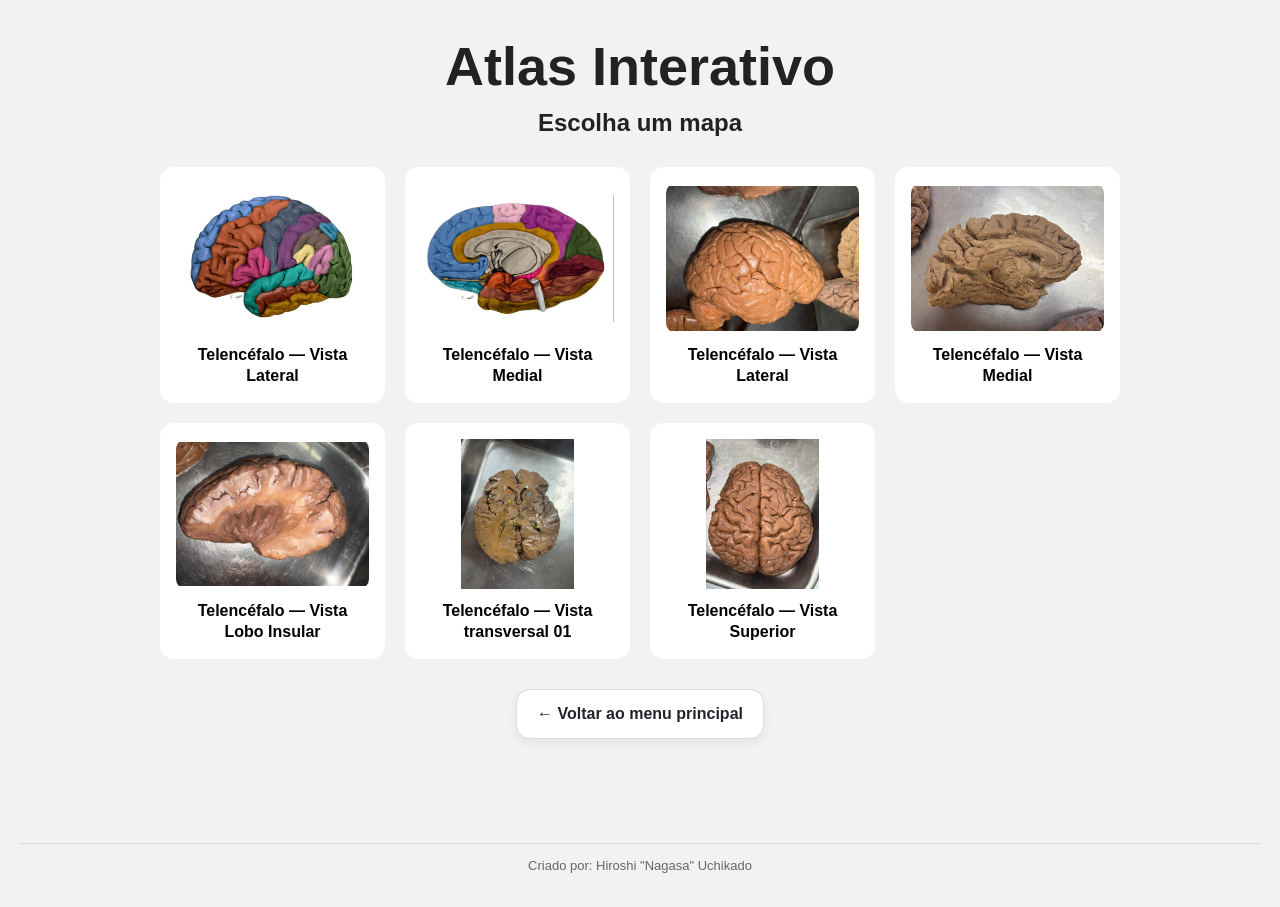
==== atlas.html @ 79e235a6 "Versão 1.2" ====
<!DOCTYPE html>
<html lang="pt-BR">

<head>

    <meta charset="UTF-8">

    <meta
        name="viewport"
        content="width=device-width, initial-scale=1.0"
    >

    <title>
        NeuroGame — Atlas Interativo
    </title>

    <link
        rel="stylesheet"
        href="../style.css"
    >

</head>


<body>


<main class="game">


    <!-- ==================================================
         TÍTULO
         ================================================== -->

    <h1>
        Atlas Interativo
    </h1>


    <!-- ==================================================
         SELEÇÃO DE MAPAS
         ================================================== -->

    <section id="telaSelecaoAtlas">

        <h2>
            Escolha um mapa
        </h2>

        <div
            id="menuMapasAtlas"
            class="menu-mapas"
        >
        </div>

        <div class="acoes-atlas">

            <button
                id="voltarPrincipal"
                class="botao-acao"
                type="button"
            >
                ← Voltar ao menu principal
            </button>

        </div>

    </section>


    <!-- ==================================================
         MAPA ABERTO
         ================================================== -->

    <section
        id="telaMapaAtlas"
        style="display: none;"
    >

        <h2 id="tituloMapaAtlas">
            Carregando mapa...
        </h2>

        <p>
            Clique ou toque em uma estrutura para identificá-la.
        </p>

        <div
            id="infoAtlas"
            class="info-atlas"
        >

            <span>
                Estrutura selecionada:
            </span>

            <strong id="nomeEstruturaAtlas">
                Nenhuma
            </strong>

        </div>


        <!-- ==============================================
             IMAGEM + SVG
             ============================================== -->

        <div class="cerebro">

            <img
                id="imagemAnatomica"
                alt="Imagem anatômica"
                draggable="false"
            >

            <svg
                id="camadaHotspots"
                class="hotspots"
                aria-label="Estruturas anatômicas interativas"
            >
            </svg>

        </div>


        <div class="acoes-atlas">

            <button
                id="trocarMapaAtlas"
                class="botao-acao"
                type="button"
            >
                ← Escolher outro mapa
            </button>

        </div>

    </section>


</main>


<!-- ==================================================
     CARREGADOR DOS MAPAS
     ================================================== -->

<script src="../Mapas/carregarMapas.js"></script>


<script>


// ======================================================
// 1. ELEMENTOS
// ======================================================

const telaSelecaoAtlas =
    document.getElementById(
        "telaSelecaoAtlas"
    );


const telaMapaAtlas =
    document.getElementById(
        "telaMapaAtlas"
    );


const menuMapasAtlas =
    document.getElementById(
        "menuMapasAtlas"
    );


const tituloMapaAtlas =
    document.getElementById(
        "tituloMapaAtlas"
    );


const nomeEstruturaAtlas =
    document.getElementById(
        "nomeEstruturaAtlas"
    );


const imagemAtlas =
    document.getElementById(
        "imagemAnatomica"
    );


const svgAtlas =
    document.getElementById(
        "camadaHotspots"
    );


const botaoVoltarPrincipal =
    document.getElementById(
        "voltarPrincipal"
    );


const botaoTrocarMapa =
    document.getElementById(
        "trocarMapaAtlas"
    );


// ======================================================
// 2. CONFIGURAÇÕES VISUAIS
// ======================================================

const LARGURA_LINHA_NORMAL =
    10;


const LARGURA_LINHA_SELECIONADA =
    14;


const OPACIDADE_LINHA_NORMAL =
    0.75;


const OPACIDADE_LINHA_SELECIONADA =
    1;


const OPACIDADE_POLIGONO =
    0.30;


const OPACIDADE_CONTORNO_POLIGONO =
    0.85;


// ======================================================
// 3. CONFIGURAÇÃO DO TOQUE MOBILE
// ======================================================

const RAIO_TOQUE_LINHA_MOBILE =
    8;


// ======================================================
// 4. URL
// ======================================================

const parametrosAtlas =
    new URLSearchParams(
        window.location.search
    );


const idMapaSelecionado =
    parametrosAtlas.get(
        "mapa"
    );


// ======================================================
// 5. CRIAR CARDS DOS MAPAS
// ======================================================

function criarCardsAtlas() {

    menuMapasAtlas.innerHTML =
        "";


    catalogoMapas.forEach(
        function(mapa) {

            const card =
                document.createElement(
                    "button"
                );


            card.classList.add(
                "card-atlas"
            );


            card.type =
                "button";


            card.dataset.mapa =
                mapa.id;


            const imagemCard =
                document.createElement(
                    "img"
                );


            imagemCard.src =
                mapa.imagem;


            imagemCard.alt =
                mapa.titulo;


            const titulo =
                document.createElement(
                    "span"
                );


            titulo.textContent =
                mapa.titulo;


            card.appendChild(
                imagemCard
            );


            card.appendChild(
                titulo
            );


            card.addEventListener(
                "click",

                function() {

                    window.location.href =
                        `atlas.html?mapa=${encodeURIComponent(
                            mapa.id
                        )}`;

                }
            );


            menuMapasAtlas.appendChild(
                card
            );

        }
    );


    console.log(
        "Cards criados:",
        catalogoMapas.length
    );

}


// ======================================================
// 6. MOSTRAR SELEÇÃO DE MAPAS
// ======================================================

function mostrarSelecaoAtlas() {

    telaSelecaoAtlas.style.display =
        "block";


    telaMapaAtlas.style.display =
        "none";


    criarCardsAtlas();

}


// ======================================================
// 7. ABRIR MAPA
// ======================================================

function abrirAtlas(
    idMapa
) {

    const mapa =
        catalogoMapas.find(
            function(item) {

                return (
                    item.id ===
                    idMapa
                );

            }
        );


    if (
        !mapa
    ) {

        telaSelecaoAtlas.style.display =
            "none";


        telaMapaAtlas.style.display =
            "block";


        tituloMapaAtlas.textContent =
            "Mapa não encontrado";


        return;

    }


    telaSelecaoAtlas.style.display =
        "none";


    telaMapaAtlas.style.display =
        "block";


    tituloMapaAtlas.textContent =
        mapa.titulo;


    nomeEstruturaAtlas.textContent =
        "Nenhuma";


    carregarImagemAtlas(
        mapa
    );

}


// ======================================================
// 8. CARREGAR IMAGEM
// ======================================================

function carregarImagemAtlas(
    mapa
) {

    imagemAtlas.onload =
        function() {

            criarEstruturasAtlas(
                mapa
            );

        };


    imagemAtlas.onerror =
        function() {

            tituloMapaAtlas.textContent =
                "Erro ao carregar imagem";


            console.error(
                "Imagem não encontrada:",
                mapa.imagem
            );

        };


    imagemAtlas.src =
        mapa.imagem;

}


// ======================================================
// 9. GERAR COR
// ======================================================

function gerarCorAtlas(
    indice,
    total
) {

    const tonalidade =
        Math.round(
            (360 / total) *
            indice
        );


    return (
        `hsl(${tonalidade}, 75%, 50%)`
    );

}


// ======================================================
// 10. CONVERTER PONTO DA TELA PARA SVG
// ======================================================

function obterPontoSVGAtlas(
    evento
) {

    const matrizTela =
        svgAtlas.getScreenCTM();


    if (
        !matrizTela
    ) {

        return null;

    }


    const ponto =
        svgAtlas.createSVGPoint();


    ponto.x =
        evento.clientX;


    ponto.y =
        evento.clientY;


    return ponto.matrixTransform(
        matrizTela.inverse()
    );

}


// ======================================================
// 11. DISTÂNCIA ENTRE PONTO E SEGMENTO
// ======================================================

function distanciaPontoSegmento(
    px,
    py,
    x1,
    y1,
    x2,
    y2
) {

    const dx =
        x2 - x1;


    const dy =
        y2 - y1;


    if (
        dx === 0 &&
        dy === 0
    ) {

        return Math.hypot(
            px - x1,
            py - y1
        );

    }


    let t =
        (
            (
                px - x1
            ) * dx +

            (
                py - y1
            ) * dy
        )
        /
        (
            dx * dx +
            dy * dy
        );


    t =
        Math.max(
            0,
            Math.min(
                1,
                t
            )
        );


    const pontoX =
        x1 +
        t * dx;


    const pontoY =
        y1 +
        t * dy;


    return Math.hypot(
        px - pontoX,
        py - pontoY
    );

}


// ======================================================
// 12. OBTER PONTOS DE UMA LINHA
// ======================================================

function obterPontosLinhaAtlas(
    elemento
) {

    const atributo =
        elemento.getAttribute(
            "points"
        );


    if (
        !atributo
    ) {

        return [];

    }


    const numeros =
        atributo
            .trim()
            .split(
                /[\s,]+/
            )
            .map(
                Number
            )
            .filter(
                function(valor) {

                    return Number.isFinite(
                        valor
                    );

                }
            );


    const pontos =
        [];


    for (
        let i = 0;
        i < numeros.length - 1;
        i += 2
    ) {

        pontos.push(
            {

                x:
                    numeros[i],

                y:
                    numeros[i + 1]

            }
        );

    }


    return pontos;

}


// ======================================================
// 13. DISTÂNCIA ATÉ UMA LINHA
// ======================================================

function distanciaAteLinhaAtlas(
    elemento,
    ponto
) {

    if (
        !ponto
    ) {

        return Infinity;

    }


    const listaPontos =
        obterPontosLinhaAtlas(
            elemento
        );


    if (
        listaPontos.length <
        2
    ) {

        return Infinity;

    }


    let menorDistancia =
        Infinity;


    for (
        let i = 0;
        i <
        listaPontos.length - 1;
        i++
    ) {

        const atual =
            listaPontos[i];


        const proximo =
            listaPontos[
                i + 1
            ];


        const distancia =
            distanciaPontoSegmento(

                ponto.x,
                ponto.y,

                atual.x,
                atual.y,

                proximo.x,
                proximo.y

            );


        if (
            distancia <
            menorDistancia
        ) {

            menorDistancia =
                distancia;

        }

    }


    return menorDistancia;

}


// ======================================================
// 14. ENCONTRAR LINHA MAIS PRÓXIMA
// ======================================================

function encontrarLinhaMaisProximaAtlas(
    evento
) {

    const linhas =
        Array.from(
            svgAtlas.querySelectorAll(
                '.estrutura-atlas[data-tipo="linha"]'
            )
        );


    if (
        linhas.length ===
        0
    ) {

        return null;

    }


    const ponto =
        obterPontoSVGAtlas(
            evento
        );


    if (
        !ponto
    ) {

        return null;

    }


    const retanguloSVG =
        svgAtlas.getBoundingClientRect();


    const viewBox =
        svgAtlas.viewBox.baseVal;


    if (
        !retanguloSVG.width ||
        !viewBox.width
    ) {

        return null;

    }


    const escalaX =
        viewBox.width /
        retanguloSVG.width;


    const limite =
        RAIO_TOQUE_LINHA_MOBILE *
        escalaX;


    let melhorLinha =
        null;


    let melhorDistancia =
        Infinity;


    linhas.forEach(
        function(linha) {

            const distancia =
                distanciaAteLinhaAtlas(
                    linha,
                    ponto
                );


            if (
                distancia <
                melhorDistancia
            ) {

                melhorDistancia =
                    distancia;


                melhorLinha =
                    linha;

            }

        }
    );


    if (
        melhorDistancia <=
        limite
    ) {

        return melhorLinha;

    }


    return null;

}


// ======================================================
// 15. CRIAR ESTRUTURAS
// ======================================================

function criarEstruturasAtlas(
    mapa
) {

    svgAtlas.innerHTML =
        "";


    svgAtlas.setAttribute(
        "viewBox",
        `0 0 ${imagemAtlas.naturalWidth} ${imagemAtlas.naturalHeight}`
    );


    const totalEstruturas =
        mapa.estruturas.length;


    mapa.estruturas.forEach(
        function(
            estrutura,
            indice
        ) {

            let elemento;


            const cor =
                gerarCorAtlas(
                    indice,
                    totalEstruturas
                );


            // ==========================================
            // LINHA
            // ==========================================

            if (
                estrutura.tipo ===
                "linha"
            ) {

                elemento =
                    document.createElementNS(
                        "http://www.w3.org/2000/svg",
                        "polyline"
                    );


                elemento.classList.add(
                    "estrutura",
                    "estrutura-linha",
                    "estrutura-atlas"
                );


                elemento.style.fill =
                    "none";


                elemento.style.stroke =
                    cor;


                /*
                    Agora a linha fica levemente
                    transparente.
                */

                elemento.style.strokeOpacity =
                    OPACIDADE_LINHA_NORMAL;


                elemento.style.strokeWidth =
                    LARGURA_LINHA_NORMAL;


                elemento.style.strokeLinecap =
                    "round";


                elemento.style.strokeLinejoin =
                    "round";


                elemento.style.vectorEffect =
                    "non-scaling-stroke";

            }


            // ==========================================
            // POLÍGONO / ÁREA
            // ==========================================

            else {

                elemento =
                    document.createElementNS(
                        "http://www.w3.org/2000/svg",
                        "polygon"
                    );


                elemento.classList.add(
                    "estrutura",
                    "estrutura-area",
                    "estrutura-atlas"
                );


                elemento.style.fill =
                    cor;


                /*
                    Transparência do preenchimento.
                */

                elemento.style.fillOpacity =
                    OPACIDADE_POLIGONO;


                elemento.style.stroke =
                    cor;


                /*
                    O contorno continua bem visível,
                    mas também ligeiramente transparente.
                */

                elemento.style.strokeOpacity =
                    OPACIDADE_CONTORNO_POLIGONO;


                elemento.style.strokeWidth =
                    "3";

            }


            // ==========================================
            // COORDENADAS
            // ==========================================

            elemento.setAttribute(
                "points",
                estrutura.pontos
            );


            // ==========================================
            // DADOS
            // ==========================================

            elemento.dataset.id =
                estrutura.id;


            elemento.dataset.nome =
                estrutura.nome;


            elemento.dataset.tipo =
                estrutura.tipo ||
                "area";


            elemento.dataset.info =
                estrutura.info ||
                "";


            elemento.dataset.corOriginal =
                cor;


            svgAtlas.appendChild(
                elemento
            );

        }
    );


    console.log(
        "Estruturas criadas:",
        totalEstruturas
    );

}


// ======================================================
// 16. SELEÇÃO POR MOUSE / TOUCH
// ======================================================

svgAtlas.addEventListener(
    "pointerup",

    function(evento) {

        const alvoOriginal =
            evento.target.closest
                ? evento.target.closest(
                    ".estrutura-atlas"
                )
                : null;


        // ==============================================
        // MOUSE
        // ==============================================

        if (
            evento.pointerType ===
            "mouse"
        ) {

            if (
                alvoOriginal
            ) {

                selecionarEstruturaAtlas(
                    alvoOriginal
                );

            }


            return;

        }


        // ==============================================
        // TOUCH / CANETA
        // ==============================================

        evento.preventDefault();


        const linhaMaisProxima =
            encontrarLinhaMaisProximaAtlas(
                evento
            );


        /*
            Se existir uma linha dentro do raio
            de toque, selecionamos a mais próxima.
        */

        if (
            linhaMaisProxima
        ) {

            selecionarEstruturaAtlas(
                linhaMaisProxima
            );


            return;

        }


        /*
            Caso nenhuma linha esteja próxima,
            usamos o polígono que recebeu o toque.
        */

        if (
            alvoOriginal &&
            alvoOriginal.dataset.tipo !==
            "linha"
        ) {

            selecionarEstruturaAtlas(
                alvoOriginal
            );

        }

    }
);


// ======================================================
// 17. SELECIONAR ESTRUTURA
// ======================================================

function selecionarEstruturaAtlas(
    elementoSelecionado
) {

    const estruturas =
        document.querySelectorAll(
            ".estrutura-atlas"
        );


    // ==================================================
    // RESTAURAR TODAS
    // ==================================================

    estruturas.forEach(
        function(elemento) {

            elemento.classList.remove(
                "selecionada-atlas"
            );


            elemento.style.stroke =
                elemento.dataset.corOriginal;


            if (
                elemento.dataset.tipo ===
                "linha"
            ) {

                elemento.style.strokeWidth =
                    LARGURA_LINHA_NORMAL;


                elemento.style.strokeOpacity =
                    OPACIDADE_LINHA_NORMAL;

            }


            else {

                elemento.style.strokeWidth =
                    "3";


                elemento.style.strokeOpacity =
                    OPACIDADE_CONTORNO_POLIGONO;


                elemento.style.fillOpacity =
                    OPACIDADE_POLIGONO;

            }

        }
    );


    // ==================================================
    // DESTACAR SELECIONADA
    // ==================================================

    elementoSelecionado.classList.add(
        "selecionada-atlas"
    );


    elementoSelecionado.style.stroke =
        "#ffffff";


    if (
        elementoSelecionado.dataset.tipo ===
        "linha"
    ) {

        elementoSelecionado.style.strokeWidth =
            LARGURA_LINHA_SELECIONADA;


        elementoSelecionado.style.strokeOpacity =
            OPACIDADE_LINHA_SELECIONADA;

    }


    else {

        elementoSelecionado.style.strokeWidth =
            "6";


        elementoSelecionado.style.strokeOpacity =
            "1";


        /*
            Mantemos o interior transparente
            mesmo quando selecionado.
        */

        elementoSelecionado.style.fillOpacity =
            "0.40";

    }


    nomeEstruturaAtlas.textContent =
        elementoSelecionado.dataset.nome;

}


// ======================================================
// 18. ESCOLHER OUTRO MAPA
// ======================================================

botaoTrocarMapa.addEventListener(
    "click",

    function() {

        window.location.href =
            "atlas.html";

    }
);


// ======================================================
// 19. VOLTAR AO MENU PRINCIPAL
// ======================================================

botaoVoltarPrincipal.addEventListener(
    "click",

    function() {

        window.location.href =
            "../index.html";

    }
);


// ======================================================
// 20. INICIAR ATLAS
// ======================================================

mapasProntos
    .then(
        function() {

            console.log(
                "✅ Atlas pronto."
            );


            console.log(
                "Mapas encontrados:",
                catalogoMapas
            );


            if (
                !idMapaSelecionado
            ) {

                mostrarSelecaoAtlas();

            }


            else {

                abrirAtlas(
                    idMapaSelecionado
                );

            }

        }
    )
    .catch(
        function(erro) {

            console.error(
                "❌ Erro no Atlas:",
                erro
            );


            telaSelecaoAtlas.style.display =
                "none";


            telaMapaAtlas.style.display =
                "block";


            tituloMapaAtlas.textContent =
                "Erro ao carregar mapas.";

        }
    );


</script>


<footer class="assinatura-site">
    Criado por: Hiroshi "Nagasa" Uchikado
</footer>


</body>

</html>
---- style.css ----
/* ======================================================
   NEUROGAME — STYLE.CSS
   ====================================================== */


/* =========================
   BASE
   ========================= */

* {
    box-sizing: border-box;
}


body {
    margin: 0;
    padding: 20px;

    font-family:
        Arial,
        Helvetica,
        sans-serif;

    background: #f2f2f2;
    color: #222;
}


/* ======================================================
   MENU DE MAPAS / ATLAS
   ====================================================== */

.menu-mapas {
    display: grid;

    grid-template-columns:
        repeat(
            4,
            minmax(0, 1fr)
        );

    gap: 20px;

    max-width: 1000px;

    margin: 30px auto;

    padding: 0 20px;
}


/* =========================
   CARDS DE MAPA E ATLAS
   ========================= */

.card-mapa,
.card-atlas {

    width: 100%;

    padding: 14px;

    border:
        2px solid transparent;

    border-radius: 14px;

    background: white;

    cursor: pointer;

    display: flex;

    flex-direction: column;

    align-items: center;

    gap: 12px;

    transition:
        transform 0.2s ease,
        border-color 0.2s ease,
        box-shadow 0.2s ease;
}


.card-mapa img,
.card-atlas img {

    width: 100%;

    height: 150px;

    object-fit: contain;

    border-radius: 10px;
}


.card-mapa span,
.card-atlas span {

    font-size: 16px;

    font-weight: 700;

    text-align: center;

    line-height: 1.3;
}


@media (hover: hover) and (pointer: fine) {

    .card-mapa:hover,
    .card-atlas:hover {

        transform:
            translateY(-4px);

        border-color:
            #777;

        box-shadow:
            0 6px 18px
            rgba(0, 0, 0, 0.12);

    }

}


.card-mapa.selecionado,
.card-atlas.selecionado {

    border-color: #222;

    box-shadow:
        0 6px 18px
        rgba(0, 0, 0, 0.14);

}


/* =========================
   TABLET
   ========================= */

@media (max-width: 900px) {

    .menu-mapas {

        grid-template-columns:
            repeat(
                2,
                minmax(0, 1fr)
            );

    }

}


/* =========================
   CELULAR
   ========================= */

@media (max-width: 500px) {

    body {

        padding: 12px;

    }


    .menu-mapas {

        grid-template-columns:
            1fr;

        padding: 0;

    }

}


/* ======================================================
   MENU DE MODOS
   ====================================================== */

.menu-modos {

    display: none;

    margin-top: 30px;

    text-align: center;

}


.menu-modos.visivel {

    display: block;

}


.botao-modo {

    margin: 10px;

    padding:
        14px 24px;

    border: none;

    border-radius: 10px;

    font-size: 18px;

    cursor: pointer;

}


/* ======================================================
   ÁREA DO JOGO
   ====================================================== */

.game {

    text-align: center;

}


/* =========================
   IMAGEM ANATÔMICA + SVG
   ========================= */

.cerebro {

    position: relative;

    width: 713px;

    max-width: 100%;

    margin:
        20px auto;

}


.cerebro img {

    display: block;

    width: 100%;

    height: auto;

}


/* =========================
   CAMADA SVG
   ========================= */

.hotspots {

    position: absolute;

    top: 0;

    left: 0;

    width: 100%;

    height: 100%;

    pointer-events: none;

}


/* ======================================================
   ATIVAR SVG NO MODO CLICAR
   ====================================================== */

body.modo-clicar #camadaHotspots {

    pointer-events: auto;

    touch-action: manipulation;

}


/* ======================================================
   ESTRUTURAS DO JOGO
   ====================================================== */


/* =========================
   ÁREAS / POLÍGONOS
   ========================= */

.estrutura-area {

    fill: transparent;

    stroke: transparent;

    cursor: pointer;

    pointer-events: all;

}


/* =========================
   LINHAS / SULCOS
   ========================= */

.estrutura-linha {

    fill: none;

    stroke: transparent;

    stroke-width: 24;

    stroke-linecap: round;

    stroke-linejoin: round;

    cursor: pointer;

    pointer-events: stroke;

}


/* ======================================================
   HITBOX INVISÍVEL DAS LINHAS
   ====================================================== */


/* =========================
   COMPUTADOR
   ========================= */

.estrutura-hitbox {

    fill: none;


    /*
        Quase transparente.

        Evitamos stroke: transparent porque
        alguns navegadores podem ter comportamento
        diferente com pointer-events.
    */

    stroke:
        rgba(
            0,
            0,
            0,
            0.001
        );


    /*
        Área clicável da linha no computador.
    */

    stroke-width: 32;


    stroke-linecap: round;

    stroke-linejoin: round;


    /*
        Apenas o traçado invisível
        recebe o clique.
    */

    pointer-events: stroke;


    cursor: pointer;


    /*
        Mantém a largura da hitbox
        constante mesmo quando o SVG
        é redimensionado.
    */

    vector-effect:
        non-scaling-stroke;

}


/* =========================
   HITBOX MOBILE / TABLET
   ========================= */

@media (max-width: 768px) {

    .estrutura-hitbox {

        /*
            Área maior para o dedo.
        */

        stroke-width: 44;

    }

}


/* =========================
   HOVER SOMENTE NO MODO CLICAR
   ========================= */

@media (hover: hover) and (pointer: fine) {

    .modo-clicar
    .estrutura-area:hover {

        fill:
            rgba(
                255,
                215,
                0,
                0.35
            );

        stroke: #222;

        stroke-width: 2;

    }


    .modo-clicar
    .estrutura-linha:hover {

        fill: none;

        stroke:
            rgba(
                230,
                170,
                0,
                0.95
            );

        stroke-width: 8;

        stroke-linecap: round;
        stroke-linejoin: round;

        vector-effect:
            non-scaling-stroke;

    }


    .modo-clicar
    .estrutura-linha:has(+ .estrutura-hitbox:hover) {

        fill: none;

        stroke:
            rgba(
                230,
                170,
                0,
                0.95
            );

        stroke-width: 8;

        stroke-linecap: round;
        stroke-linejoin: round;

        vector-effect:
            non-scaling-stroke;

    }

}


/* =========================
   ACERTO / ERRO — ÁREA
   ========================= */

.estrutura-area.correto {

    fill:
        rgba(
            0,
            200,
            0,
            0.35
        );

    stroke: green;

    stroke-width: 2;

}


.estrutura-area.errado {

    fill:
        rgba(
            255,
            0,
            0,
            0.35
        );

    stroke: red;

    stroke-width: 2;

}


/* =========================
   ACERTO / ERRO — LINHA
   ========================= */

.estrutura-linha.correto {

    fill: none;

    stroke: green;

    stroke-width: 8;

    stroke-linecap: round;
    stroke-linejoin: round;

    vector-effect:
        non-scaling-stroke;

}


.estrutura-linha.errado {

    fill: none;

    stroke: red;

    stroke-width: 8;

    stroke-linecap: round;
    stroke-linejoin: round;

    vector-effect:
        non-scaling-stroke;

}


/* =========================
   DESTAQUE MODO DIGITAR
   ========================= */

.estrutura-area.destacada {

    fill:
        rgba(
            255,
            215,
            0,
            0.45
        );

    stroke:
        rgba(
            230,
            170,
            0,
            0.95
        );

    stroke-width: 3;

    stroke-linejoin: round;

    pointer-events: none;

}


.estrutura-linha.destacada {

    fill: none;

    stroke:
        rgba(
            230,
            170,
            0,
            0.95
        );

    stroke-width: 8;

    stroke-linecap: round;
    stroke-linejoin: round;

    pointer-events: none;

    vector-effect:
        non-scaling-stroke;

}


/* =========================
   CURSOR POR MODO
   ========================= */

.modo-clicar
.estrutura-area,

.modo-clicar
.estrutura-linha,

.modo-clicar
.estrutura-hitbox {

    cursor: pointer;

    touch-action: manipulation;

}


.modo-digitar
.estrutura-area,

.modo-digitar
.estrutura-linha {

    cursor: default;

}


/* ======================================================
   BOTÕES DA PARTIDA
   ====================================================== */

.acoes-partida {

    display: none;

    justify-content: center;

    gap: 15px;

    margin:
        25px auto;

    flex-wrap: wrap;

}


.acoes-partida.visivel {

    display: flex;

}


.botao-acao {

    padding:
        12px 22px;

    border: none;

    border-radius: 10px;

    font-size: 16px;

    font-weight: 600;

    cursor: pointer;

}


@media (hover: hover) and (pointer: fine) {

    .botao-acao:hover {

        opacity: 0.85;

    }

}


/* ======================================================
   MODO DIGITAR
   ====================================================== */

.area-digitar {

    display: none;

    justify-content: center;

    align-items: center;

    gap: 10px;

    margin:
        20px auto;

    flex-wrap: wrap;

}


.area-digitar.visivel {

    display: flex;

}


.area-digitar input {

    width: 300px;

    max-width: 90%;

    padding: 12px;

    font-size: 17px;

    border:
        1px solid #aaa;

    border-radius: 8px;

}


.area-digitar button {

    padding:
        12px 20px;

    font-size: 16px;

    cursor: pointer;

    border: none;

    border-radius: 8px;

}


/* ======================================================
   ANALYTICS
   ====================================================== */

.painel-analytics {

    margin:
        30px auto;

    padding: 20px;

    max-width: 1000px;

    background: #f5f5f5;

    border:
        1px solid #ccc;

    border-radius: 12px;

    text-align: left;

}


.painel-analytics h3 {

    margin-top: 0;

}


.registro-analytics {

    background: white;

    border:
        1px solid #ddd;

    border-radius: 8px;

    padding: 12px;

    margin-bottom: 12px;

    font-family: monospace;

    font-size: 14px;

    overflow-x: auto;

}


.registro-analytics.acerto {

    border-left:
        5px solid green;

}


.registro-analytics.erro {

    border-left:
        5px solid red;

}


/* ======================================================
   MODO PROVA
   ====================================================== */

.card-prova {

    max-width: 500px;

    margin:
        40px auto;

    padding: 24px;

    border:
        1px solid #ccc;

    border-radius: 14px;

    text-align: center;

    background: #f7f7f7;

}


.card-prova input,
.card-prova select {

    display: block;

    width: 100%;

    margin:
        10px 0 18px;

    padding: 10px;

    font-size: 16px;

    border-radius: 8px;

    border:
        1px solid #aaa;

}


.card-prova button {

    padding:
        12px 24px;

    font-size: 16px;

    font-weight: 600;

    border: none;

    border-radius: 10px;

    cursor: pointer;

}


/* ======================================================
   ATLAS INTERATIVO
   ====================================================== */

.info-atlas {

    max-width: 600px;

    margin:
        20px auto;

    padding: 15px;

    border:
        1px solid #ccc;

    border-radius: 10px;

    background: #f7f7f7;

    font-size: 18px;

}


.info-atlas strong {

    margin-left: 8px;

}


/* ==================================================
   ESTRUTURAS DO ATLAS
   ================================================== */

.estrutura-atlas {

    cursor: pointer;

    transition:
        filter 0.2s ease,
        stroke-width 0.2s ease;

}


/* POLÍGONOS */

.estrutura-atlas.estrutura-area {

    pointer-events: all;

}


/* LINHAS */

.estrutura-atlas.estrutura-linha {

    fill: none;

    pointer-events: stroke;

}


/* HOVER */

.estrutura-atlas:hover {

    filter:
        brightness(1.3);

}


/* =========================
   HOVER DO ATLAS
   ========================= */

@media (hover: hover) and (pointer: fine) {

    .estrutura-atlas.estrutura-area:hover {

        fill:
            rgba(
                255,
                215,
                0,
                0.30
            );

        stroke: #222;

        stroke-width: 2;

    }


    .estrutura-atlas.estrutura-linha:hover {

        stroke:
            rgba(
                255,
                215,
                0,
                0.8
            );

        stroke-width: 24;

    }

}


/* =========================
   ESTRUTURA SELECIONADA
   ========================= */

.estrutura-atlas.estrutura-area.selecionada-atlas {

    fill:
        rgba(
            0,
            150,
            255,
            0.35
        );

    stroke: #0066aa;

    stroke-width: 2;

}


.estrutura-atlas.estrutura-linha.selecionada-atlas {

    fill: none;

    stroke: #0066aa;

    stroke-width: 24;

}


.acoes-atlas {

    margin:
        25px auto;

}


/* ======================================================
   MENU PRINCIPAL
   ====================================================== */

.menu-principal {

    text-align: center;

    max-width: 900px;

    margin:
        60px auto;

    padding: 20px;

}


.menu-principal h1 {

    font-size: 42px;

    margin-bottom: 10px;

}


.menu-principal > p {

    font-size: 18px;

    margin-bottom: 40px;

}


/* =========================
   OPÇÕES PRINCIPAIS
   ========================= */

.opcoes-principais {

    display: grid;

    grid-template-columns:
        repeat(
            2,
            minmax(0, 1fr)
        );

    gap: 30px;

}


.opcao-principal {

    min-height: 260px;

    padding: 30px;

    border:
        2px solid transparent;

    border-radius: 20px;

    background: white;

    cursor: pointer;

    display: flex;

    flex-direction: column;

    justify-content: center;

    align-items: center;

    gap: 15px;

    transition:
        transform 0.2s ease,
        border-color 0.2s ease,
        box-shadow 0.2s ease;

}


@media (hover: hover) and (pointer: fine) {

    .opcao-principal:hover {

        transform:
            translateY(-6px);

        border-color: #555;

        box-shadow:
            0 10px 25px
            rgba(0, 0, 0, 0.12);

    }

}


.icone-principal {

    font-size: 60px;

}


.opcao-principal strong {

    font-size: 28px;

}


.opcao-principal small {

    font-size: 15px;

    color: #666;

    max-width: 240px;

}


/* =========================
   MOBILE — MENU PRINCIPAL
   ========================= */

@media (max-width: 600px) {

    .menu-principal {

        margin:
            30px auto;

        padding: 10px;

    }


    .menu-principal h1 {

        font-size: 34px;

    }


    .opcoes-principais {

        grid-template-columns:
            1fr;

    }


    .opcao-principal {

        min-height: 210px;

        padding: 24px;

    }

}


/* ==================================================
   MENU DE CATEGORIAS DO JOGO
   ================================================== */

.menu-categorias {

    display: flex;

    flex-direction: column;

    gap: 12px;

    width: 100%;

    max-width: 500px;

    margin:
        20px auto
        30px auto;

}


/* BOTÕES DAS CATEGORIAS */

.botao-categoria {

    width: 100%;

    padding:
        16px 20px;

    border:
        2px solid #dddddd;

    border-radius: 12px;

    background: white;

    font-size: 18px;

    font-weight: 600;

    cursor: pointer;

    transition: 0.2s;

}


/* PASSAR O MOUSE */

.botao-categoria:hover {

    transform:
        translateY(-2px);

    border-color:
        #555555;

}


/* CATEGORIA SELECIONADA */

.botao-categoria.selecionado {

    border-color:
        #000000;

    background:
        #eeeeee;

    transform:
        scale(1.02);

}


/* CELULAR */

@media (max-width: 600px) {

    .menu-categorias {

        width: 100%;

        gap: 10px;

    }


    .botao-categoria {

        font-size: 16px;

        padding: 14px;

    }

}


/* ======================================================
   NEUROGAME — VISUALIZAÇÃO MOBILE

   No modo clicar, as marcações ficam visíveis
   em telas menores.
   ====================================================== */

@media (max-width: 768px) {


    /* ==================================================
       POLÍGONOS / ÁREAS
       ================================================== */

    body.modo-clicar
    #camadaHotspots
    .estrutura-area {

        fill:
            rgba(
                0,
                120,
                255,
                0.18
            );

        stroke:
            rgba(
                0,
                90,
                220,
                0.85
            );

        stroke-width: 3;

        stroke-linejoin:
            round;

        cursor: pointer;

    }


    /* ==================================================
       LINHAS / SULCOS VISÍVEIS
       ================================================== */

    body.modo-clicar
    #camadaHotspots
    .estrutura-linha {

        fill: none;

        stroke:
            rgba(
                0,
                90,
                220,
                0.85
            );

        /*
            Mesma linguagem visual do contorno dos polígonos.
            A hitbox continua maior e invisível.
        */

        stroke-width: 8;

        stroke-linecap:
            round;

        stroke-linejoin:
            round;

        cursor: pointer;

    }


    /* ==================================================
       HITBOX MOBILE
       ================================================== */

    body.modo-clicar
    #camadaHotspots
    .estrutura-hitbox {

        stroke-width: 44;

    }

}

/* ======================================================
   ASSINATURA DO SITE
   ====================================================== */

.assinatura-site {
    width: 100%;
    text-align: center;

    margin-top: 40px;
    padding: 14px 10px;

    font-size: 13px;
    color: #666;

    border-top: 1px solid #d8d8d8;
}
/* ======================================================
   FEEDBACK FINAL DA PARTIDA
   ====================================================== */

.feedback-final-overlay {
    position: fixed;
    inset: 0;
    z-index: 9999;

    display: flex;
    align-items: center;
    justify-content: center;

    padding: 20px;

    background:
        rgba(
            0,
            0,
            0,
            0.62
        );

    overflow-y: auto;
}


.feedback-final-card {
    width: 100%;
    max-width: 720px;

    max-height:
        calc(
            100vh - 40px
        );

    overflow-y: auto;

    padding: 28px;

    border-radius: 18px;

    background: #ffffff;

    box-shadow:
        0 20px 60px
        rgba(
            0,
            0,
            0,
            0.25
        );

    text-align: center;
}


.feedback-final-card h2 {
    margin:
        0 0 12px;

    font-size: 30px;
}


.feedback-final-classificacao {
    margin:
        0 0 8px;

    font-size: 22px;
}


.feedback-final-mensagem {
    margin:
        0 auto 24px;

    max-width: 560px;

    color: #555;

    line-height: 1.5;
}


.feedback-final-resumo {
    display: grid;

    grid-template-columns:
        repeat(
            4,
            minmax(0, 1fr)
        );

    gap: 12px;

    margin:
        20px 0 28px;
}


.feedback-final-resumo > div {
    padding:
        16px 10px;

    border:
        1px solid #dddddd;

    border-radius: 12px;

    background: #f7f7f7;
}


.feedback-final-resumo strong {
    display: block;

    margin-bottom: 6px;

    font-size: 21px;
}


.feedback-final-resumo span {
    font-size: 13px;

    color: #666;
}


.feedback-final-revisao {
    margin-top: 10px;

    text-align: left;
}


.feedback-final-revisao h3 {
    margin-bottom: 12px;

    text-align: center;
}


.feedback-final-lista {
    display: flex;

    flex-direction: column;

    gap: 8px;
}


.feedback-final-item {
    display: flex;

    align-items: center;

    justify-content: space-between;

    gap: 15px;

    padding:
        12px 14px;

    border:
        1px solid #e1e1e1;

    border-radius: 10px;

    background: #fafafa;
}


.feedback-final-item span {
    font-weight: 600;
}


.feedback-final-item strong {
    white-space: nowrap;

    font-size: 14px;
}


.feedback-final-perfeito {
    padding: 18px;

    border-radius: 12px;

    background: #f5f5f5;

    text-align: center;
}


.feedback-final-botoes {
    display: flex;

    justify-content: center;

    gap: 10px;

    margin-top: 26px;

    flex-wrap: wrap;
}


.feedback-final-botoes button {
    padding:
        12px 18px;

    border: none;

    border-radius: 10px;

    font-size: 15px;

    font-weight: 600;

    cursor: pointer;
}


.feedback-final-botoes button:hover {
    opacity: 0.85;
}


@media (max-width: 700px) {

    .feedback-final-overlay {
        padding: 12px;
    }


    .feedback-final-card {
        padding:
            20px 16px;

        max-height:
            calc(
                100vh - 24px
            );
    }


    .feedback-final-card h2 {
        font-size: 25px;
    }


    .feedback-final-resumo {
        grid-template-columns:
            repeat(
                2,
                minmax(0, 1fr)
            );
    }


    .feedback-final-item {
        align-items: flex-start;
    }


    .feedback-final-botoes {
        flex-direction: column;
    }


    .feedback-final-botoes button {
        width: 100%;
    }

}


/* ======================================================
   SELEÇÃO DE TÓPICOS — NEUROGAME
   ====================================================== */

#menuTopicos {
    width: 100%;
    max-width: 700px;
    margin: 30px auto;
    padding: 32px 28px;

    box-sizing: border-box;

    flex-direction: column;
    align-items: center;

    background: #ffffff;

    border: 1px solid #e4e4e4;
    border-radius: 18px;

    box-shadow:
        0 10px 30px rgba(0, 0, 0, 0.08);

    text-align: center;
}


#menuTopicos h2 {
    margin: 0 0 8px;

    font-size: 28px;
    font-weight: 700;
}


#menuTopicos > p {
    margin: 0 0 25px;

    font-size: 15px;
    color: #666;

    line-height: 1.5;
}


/* ======================================================
   LISTA DE TÓPICOS
   ====================================================== */

.lista-topicos {
    width: 100%;

    display: grid;

    grid-template-columns:
        repeat(
            auto-fit,
            minmax(180px, 1fr)
        );

    gap: 14px;

    margin-bottom: 25px;
}


/* ======================================================
   BOTÃO DE TÓPICO
   ====================================================== */

.botao-topico {
    min-height: 64px;

    padding: 16px 20px;

    border: 2px solid #e2e2e2;
    border-radius: 14px;

    background: #fafafa;

    font-size: 17px;
    font-weight: 600;

    cursor: pointer;

    transition:
        transform 0.2s ease,
        box-shadow 0.2s ease,
        border-color 0.2s ease,
        background 0.2s ease;
}


.botao-topico:hover {
    transform: translateY(-2px);

    background: #ffffff;

    border-color: #a9a9a9;

    box-shadow:
        0 7px 18px rgba(0, 0, 0, 0.09);
}


/* ======================================================
   BOTÃO VOLTAR DO MENU DE TÓPICOS
   ====================================================== */

#menuTopicos .botao-voltar {
    margin-top: 5px;

    padding: 11px 20px;

    border: none;
    border-radius: 10px;

    background: #eeeeee;

    font-size: 15px;
    font-weight: 600;

    cursor: pointer;

    transition:
        background 0.2s ease,
        transform 0.2s ease;
}


#menuTopicos .botao-voltar:hover {
    background: #dddddd;

    transform: translateY(-1px);
}


/* ======================================================
   CONFIGURAÇÃO DA PROVA
   ====================================================== */

#menuConfiguracaoProva {
    width: 100%;
    max-width: 700px;

    margin: 30px auto;

    padding: 32px 28px;

    box-sizing: border-box;

    background: #ffffff;

    border: 1px solid #e4e4e4;
    border-radius: 18px;

    box-shadow:
        0 10px 30px rgba(0, 0, 0, 0.08);

    text-align: center;
}


/* ======================================================
   CAMPOS DA PROVA
   ====================================================== */

#menuConfiguracaoProva input[type="number"],
#menuConfiguracaoProva select {
    padding: 9px 12px;

    border: 1px solid #cccccc;
    border-radius: 8px;

    background: #ffffff;

    font-size: 15px;
}


#menuConfiguracaoProva input[type="number"] {
    width: 90px;
}


/* ======================================================
   ÁREA DE TÓPICOS DA PROVA
   ====================================================== */

.area-topicos-prova {
    margin: 28px 0;

    padding: 22px;

    border-radius: 14px;

    background: #f7f7f7;

    border: 1px solid #e7e7e7;
}


.area-topicos-prova h3 {
    margin: 0 0 8px;

    font-size: 21px;
}


.area-topicos-prova > p {
    margin: 0 0 20px;

    font-size: 14px;
    color: #666;
}


/* ======================================================
   CHECKBOXES DA PROVA
   ====================================================== */

.lista-topicos-prova {
    display: grid;

    grid-template-columns:
        repeat(
            auto-fit,
            minmax(190px, 1fr)
        );

    gap: 12px;
}


.opcao-topico-prova {
    display: flex;

    align-items: center;

    gap: 10px;

    min-height: 50px;

    padding: 12px 15px;

    box-sizing: border-box;

    background: #ffffff;

    border: 1px solid #dddddd;
    border-radius: 10px;

    cursor: pointer;

    transition:
        border-color 0.2s ease,
        box-shadow 0.2s ease,
        transform 0.2s ease;
}


.opcao-topico-prova:hover {
    border-color: #aaaaaa;

    box-shadow:
        0 4px 12px rgba(0, 0, 0, 0.07);

    transform: translateY(-1px);
}


.opcao-topico-prova input {
    width: 18px;
    height: 18px;

    cursor: pointer;
}


.opcao-topico-prova span {
    font-size: 16px;
    font-weight: 600;
}


/* ======================================================
   BOTÕES DA CONFIGURAÇÃO DA PROVA
   ====================================================== */

#iniciarProva {
    padding: 12px 24px;

    border: none;
    border-radius: 10px;

    font-size: 16px;
    font-weight: 700;

    cursor: pointer;
}


#voltarModoProva {
    padding: 12px 20px;

    border: none;
    border-radius: 10px;

    background: #eeeeee;

    font-size: 15px;
    font-weight: 600;

    cursor: pointer;

    margin-left: 8px;
}


/* ======================================================
   RESPONSIVO — CELULAR
   ====================================================== */

@media (max-width: 700px) {

    #menuTopicos,
    #menuConfiguracaoProva {
        width: calc(100% - 24px);

        margin: 20px auto;

        padding: 24px 16px;

        border-radius: 14px;
    }


    #menuTopicos h2 {
        font-size: 24px;
    }


    .lista-topicos {
        grid-template-columns: 1fr;
    }


    .lista-topicos-prova {
        grid-template-columns: 1fr;
    }


    .botao-topico {
        width: 100%;
    }


    .opcao-topico-prova {
        width: 100%;
    }


    #menuConfiguracaoProva input[type="number"],
    #menuConfiguracaoProva select {
        margin-top: 6px;
    }


    #iniciarProva,
    #voltarModoProva {
        width: 100%;

        margin:
            8px 0 0;
    }

}

/* ======================================================
   AJUSTES FINAIS — MENU DE TÓPICOS E MODO PROVA
   Compatível com o novo jogo-menu.html
   ====================================================== */

#tituloMenuPrincipal {
    margin: 22px 0 10px;
    text-align: center;
}

#menuTopicos {
    width: min(700px, calc(100% - 24px));
    margin: 28px auto 32px;
    padding: 30px 26px;
    flex-direction: column;
    align-items: stretch;
    justify-content: center;
    gap: 0;
    background: #ffffff;
    border: 1px solid #e1e1e1;
    border-radius: 18px;
    box-shadow: 0 10px 28px rgba(0, 0, 0, 0.08);
    text-align: center;
}

#menuTopicos h2 {
    width: 100%;
    margin: 0 0 8px;
    font-size: 28px;
    line-height: 1.2;
}

#menuTopicos > p {
    width: 100%;
    margin: 0 0 24px;
    color: #666;
    font-size: 15px;
    line-height: 1.5;
}

.lista-topicos {
    width: 100%;
    margin: 0 0 20px;
    padding: 0;
    display: grid;
    grid-template-columns: repeat(auto-fit, minmax(190px, 1fr));
    gap: 12px;
}

.botao-topico {
    width: 100%;
    min-height: 62px;
    margin: 0;
    display: flex;
    align-items: center;
    justify-content: center;
    padding: 14px 18px;
    border: 2px solid #dedede;
    border-radius: 12px;
    background: #ffffff;
    font-size: 17px;
    font-weight: 700;
    line-height: 1.25;
    cursor: pointer;
}

#menuTopicos .botao-voltar {
    align-self: center;
    min-width: 130px;
    margin: 2px 0 0;
    padding: 11px 20px;
    border: none;
    border-radius: 10px;
    background: #eeeeee;
    font-size: 15px;
    font-weight: 600;
    cursor: pointer;
}

#menuConfiguracaoProva {
    width: min(700px, calc(100% - 24px));
    margin: 28px auto 32px;
    padding: 30px 26px;
    background: #ffffff;
    border: 1px solid #e1e1e1;
    border-radius: 18px;
    box-shadow: 0 10px 28px rgba(0, 0, 0, 0.08);
    text-align: center;
}

#menuConfiguracaoProva h2 {
    margin: 0 0 24px;
    font-size: 28px;
    line-height: 1.2;
}

.campos-configuracao-prova {
    width: 100%;
    max-width: 560px;
    margin: 0 auto 24px;
    display: grid;
    grid-template-columns: repeat(2, minmax(0, 1fr));
    gap: 16px;
}

.campo-prova {
    display: flex;
    flex-direction: column;
    align-items: stretch;
    gap: 8px;
    text-align: left;
}

.campo-prova label {
    margin: 0;
    font-size: 14px;
    font-weight: 700;
    color: #333;
}

#menuConfiguracaoProva .campo-prova input[type="number"],
#menuConfiguracaoProva .campo-prova select {
    width: 100%;
    height: 44px;
    margin: 0;
    padding: 9px 12px;
    border: 1px solid #cccccc;
    border-radius: 9px;
    background: #ffffff;
    font-size: 15px;
}

.area-topicos-prova {
    width: 100%;
    max-width: 560px;
    margin: 0 auto 24px;
    padding: 20px;
    background: #f7f7f7;
    border: 1px solid #e5e5e5;
    border-radius: 14px;
}

.area-topicos-prova h3 {
    margin: 0 0 7px;
    font-size: 21px;
    line-height: 1.25;
}

.area-topicos-prova > p {
    margin: 0 0 18px;
    color: #666;
    font-size: 14px;
    line-height: 1.45;
}

.lista-topicos-prova {
    display: grid;
    grid-template-columns: repeat(auto-fit, minmax(180px, 1fr));
    gap: 10px;
}

.opcao-topico-prova {
    width: 100%;
    min-height: 52px;
    display: flex;
    align-items: center;
    gap: 10px;
    margin: 0;
    padding: 11px 13px;
    background: #ffffff;
    border: 1px solid #dddddd;
    border-radius: 10px;
    text-align: left;
    cursor: pointer;
}

.opcao-topico-prova input[type="checkbox"] {
    width: 18px;
    height: 18px;
    margin: 0;
    flex: 0 0 auto;
    cursor: pointer;
}

.opcao-topico-prova span {
    font-size: 15px;
    font-weight: 600;
}

.acoes-configuracao-prova {
    width: 100%;
    max-width: 560px;
    margin: 0 auto;
    display: flex;
    justify-content: center;
    align-items: center;
    gap: 10px;
    flex-wrap: wrap;
}

#iniciarProva,
#voltarModoProva {
    min-height: 44px;
    margin: 0;
    padding: 11px 20px;
    border: none;
    border-radius: 10px;
    font-size: 15px;
    font-weight: 700;
    cursor: pointer;
}

#iniciarProva {
    background: #222;
    color: #ffffff;
}

#voltarModoProva {
    background: #eeeeee;
    color: #222;
}

@media (hover: hover) and (pointer: fine) {
    #iniciarProva:hover,
    #voltarModoProva:hover,
    #menuTopicos .botao-voltar:hover {
        opacity: 0.86;
    }

    .botao-topico:hover,
    .opcao-topico-prova:hover {
        transform: translateY(-2px);
        box-shadow: 0 5px 14px rgba(0, 0, 0, 0.08);
    }
}

.acoes-atlas {
    margin: 22px auto 10px;
    text-align: center;
}

#voltarPrincipalJogo {
    margin: 0 auto;
}

@media (max-width: 700px) {
    #tituloMenuPrincipal {
        margin-top: 16px;
        font-size: 24px;
    }

    #menuTopicos,
    #menuConfiguracaoProva {
        width: 100%;
        margin: 18px auto 24px;
        padding: 22px 16px;
        border-radius: 14px;
    }

    #menuTopicos h2,
    #menuConfiguracaoProva h2 {
        font-size: 24px;
    }

    .lista-topicos,
    .lista-topicos-prova,
    .campos-configuracao-prova {
        grid-template-columns: 1fr;
    }

    .campos-configuracao-prova,
    .area-topicos-prova,
    .acoes-configuracao-prova {
        max-width: 100%;
    }

    .botao-topico,
    .opcao-topico-prova {
        width: 100%;
    }

    .acoes-configuracao-prova {
        flex-direction: column;
    }

    #iniciarProva,
    #voltarModoProva {
        width: 100%;
    }
}
/* ======================================================
   NEUROGAME — REFRESH VISUAL FINAL DOS BOTÕES
   ====================================================== */

/* Área geral do jogo */
.game {
    max-width: 1100px;
    margin: 0 auto;
    padding: 18px 16px 56px;
    text-align: center;
}

.game h1 {
    margin: 0 0 14px;
    font-size: clamp(34px, 5vw, 54px);
    line-height: 1.05;
}

.game h2 {
    margin: 0 0 18px;
    line-height: 1.2;
}

/* Base unificada dos botões principais */
.botao-acao,
.botao-modo,
.botao-categoria,
#iniciarProva,
#voltarModoProva,
#menuTopicos .botao-voltar {
    display: inline-flex;
    align-items: center;
    justify-content: center;
    min-height: 50px;
    padding: 13px 20px;
    border: 1px solid #d7dce2;
    border-radius: 14px;
    background: #ffffff;
    color: #20242a;
    font-family: inherit;
    font-size: 16px;
    font-weight: 700;
    line-height: 1.2;
    text-align: center;
    cursor: pointer;
    box-shadow: 0 4px 12px rgba(0, 0, 0, 0.06);
    transition:
        transform 0.18s ease,
        box-shadow 0.18s ease,
        border-color 0.18s ease,
        background 0.18s ease;
}

@media (hover: hover) and (pointer: fine) {
    .botao-acao:hover,
    .botao-modo:hover,
    .botao-categoria:hover,
    #iniciarProva:hover,
    #voltarModoProva:hover,
    #menuTopicos .botao-voltar:hover {
        transform: translateY(-2px);
        border-color: #aeb7c2;
        background: #fafbfc;
        box-shadow: 0 8px 20px rgba(0, 0, 0, 0.10);
        opacity: 1;
    }
}

.botao-acao:active,
.botao-modo:active,
.botao-categoria:active,
#iniciarProva:active,
#voltarModoProva:active,
#menuTopicos .botao-voltar:active {
    transform: translateY(0);
    box-shadow: 0 3px 8px rgba(0, 0, 0, 0.08);
}

.botao-acao:focus-visible,
.botao-modo:focus-visible,
.botao-categoria:focus-visible,
#iniciarProva:focus-visible,
#voltarModoProva:focus-visible,
#menuTopicos .botao-voltar:focus-visible {
    outline: 3px solid rgba(45, 108, 223, 0.25);
    outline-offset: 3px;
}

.botao-categoria.selecionado,
.botao-modo.selecionado,
.card-mapa.selecionado,
.card-atlas.selecionado {
    border-color: #2d6cdf;
    background: #eef4ff;
    box-shadow: 0 7px 18px rgba(45, 108, 223, 0.14);
}

/* Menu inicial */
.menu-categorias {
    width: min(520px, 100%);
    max-width: 520px;
    margin: 24px auto 28px;
    display: flex;
    flex-direction: column;
    gap: 12px;
}

.menu-categorias .botao-categoria {
    width: 100%;
    min-height: 58px;
    margin: 0;
    font-size: 17px;
}

/* Menu de modos */
.menu-modos {
    width: min(720px, 100%);
    margin: 28px auto 0;
    text-align: center;
}

.menu-modos.visivel {
    display: block;
}

.menu-modos h2 {
    margin-bottom: 18px;
}

.menu-modos .botao-modo,
.menu-modos > .botao-acao {
    min-width: 150px;
    margin: 6px;
}

/* Ações durante a partida */
.acoes-partida {
    display: none;
    justify-content: center;
    align-items: center;
    gap: 12px;
    margin: 22px auto 26px;
    flex-wrap: wrap;
}

.acoes-partida.visivel {
    display: flex;
}

.acoes-partida .botao-acao {
    min-width: 170px;
    margin: 0;
}

/* Botão de retorno ao menu principal */
.acoes-atlas {
    display: flex;
    justify-content: center;
    margin: 30px auto 8px;
}

#voltarPrincipalJogo {
    min-width: 250px;
    margin: 0;
}

/* Menu de tópicos */
#menuTopicos {
    width: min(700px, 100%);
    margin: 28px auto 32px;
    padding: 28px 24px;
    flex-direction: column;
    align-items: stretch;
    background: #ffffff;
    border: 1px solid #e0e3e7;
    border-radius: 20px;
    box-shadow: 0 10px 28px rgba(0, 0, 0, 0.07);
    text-align: center;
}

#menuTopicos h2 {
    margin: 0 0 8px;
    font-size: 28px;
}

#menuTopicos > p {
    margin: 0 0 22px;
    color: #667085;
    line-height: 1.45;
}

.lista-topicos {
    width: 100%;
    display: grid;
    grid-template-columns: repeat(auto-fit, minmax(190px, 1fr));
    gap: 12px;
    margin: 0 0 18px;
    padding: 0;
}

.botao-topico {
    width: 100%;
    min-height: 58px;
    margin: 0;
    display: flex;
    align-items: center;
    justify-content: center;
    padding: 14px 18px;
    border: 1px solid #d7dce2;
    border-radius: 14px;
    background: #ffffff;
    font-size: 17px;
    font-weight: 700;
    box-shadow: 0 4px 12px rgba(0, 0, 0, 0.05);
}

#menuTopicos .botao-voltar {
    align-self: center;
    min-width: 140px;
    margin: 0;
}

/* Configuração da prova */
#menuConfiguracaoProva {
    width: min(700px, 100%);
    margin: 28px auto 32px;
    padding: 28px 24px;
    background: #ffffff;
    border: 1px solid #e0e3e7;
    border-radius: 20px;
    box-shadow: 0 10px 28px rgba(0, 0, 0, 0.07);
    text-align: center;
}

#menuConfiguracaoProva h2 {
    margin: 0 0 22px;
    font-size: 28px;
}

.campos-configuracao-prova {
    width: 100%;
    max-width: 560px;
    margin: 0 auto 22px;
    display: grid;
    grid-template-columns: repeat(2, minmax(0, 1fr));
    gap: 16px;
}

.campo-prova {
    display: flex;
    flex-direction: column;
    gap: 8px;
    text-align: left;
}

.campo-prova label {
    font-size: 14px;
    font-weight: 700;
    color: #344054;
}

#menuConfiguracaoProva .campo-prova input[type="number"],
#menuConfiguracaoProva .campo-prova select {
    width: 100%;
    height: 46px;
    margin: 0;
    padding: 10px 12px;
    border: 1px solid #cfd5dc;
    border-radius: 11px;
    background: #ffffff;
    font: inherit;
}

#menuConfiguracaoProva .campo-prova input[type="number"]:focus,
#menuConfiguracaoProva .campo-prova select:focus {
    outline: none;
    border-color: #7aa7ff;
    box-shadow: 0 0 0 4px rgba(122, 167, 255, 0.16);
}

/* Conteúdos da prova */
.area-topicos-prova {
    width: 100%;
    max-width: 560px;
    margin: 0 auto 22px;
    padding: 18px;
    background: #f7f8fa;
    border: 1px solid #e1e5ea;
    border-radius: 14px;
}

.area-topicos-prova h3 {
    margin: 0 0 7px;
    font-size: 21px;
}

.area-topicos-prova > p {
    margin: 0 0 16px;
    color: #667085;
    line-height: 1.45;
}

.lista-topicos-prova {
    display: grid;
    grid-template-columns: repeat(auto-fit, minmax(180px, 1fr));
    gap: 10px;
}

.opcao-topico-prova {
    width: 100%;
    min-height: 52px;
    display: flex;
    align-items: center;
    gap: 10px;
    margin: 0;
    padding: 11px 13px;
    background: #ffffff;
    border: 1px solid #d7dce2;
    border-radius: 12px;
    text-align: left;
    cursor: pointer;
    transition:
        transform 0.18s ease,
        box-shadow 0.18s ease,
        border-color 0.18s ease;
}

@media (hover: hover) and (pointer: fine) {
    .opcao-topico-prova:hover {
        transform: translateY(-1px);
        border-color: #b7bec8;
        box-shadow: 0 5px 14px rgba(0, 0, 0, 0.07);
    }
}

.opcao-topico-prova input[type="checkbox"] {
    width: 18px;
    height: 18px;
    margin: 0;
    flex: 0 0 auto;
    accent-color: #2d6cdf;
    cursor: pointer;
}

.opcao-topico-prova span {
    font-size: 15px;
    font-weight: 650;
}

/* Botões da configuração da prova */
.acoes-configuracao-prova {
    width: 100%;
    max-width: 560px;
    margin: 0 auto;
    display: flex;
    justify-content: center;
    align-items: center;
    gap: 10px;
    flex-wrap: wrap;
}

#iniciarProva {
    min-width: 170px;
    background: #20242a;
    color: #ffffff;
    border-color: #20242a;
}

#voltarModoProva {
    min-width: 140px;
    margin: 0;
    background: #ffffff;
    color: #20242a;
}

/* Botões finais do feedback */
.feedback-final-botoes button {
    min-height: 46px;
    padding: 11px 18px;
    border: 1px solid #d7dce2;
    border-radius: 12px;
    background: #ffffff;
    font: inherit;
    font-size: 15px;
    font-weight: 700;
    cursor: pointer;
    box-shadow: 0 4px 10px rgba(0, 0, 0, 0.05);
    transition:
        transform 0.18s ease,
        box-shadow 0.18s ease,
        border-color 0.18s ease;
}

@media (hover: hover) and (pointer: fine) {
    .feedback-final-botoes button:hover {
        opacity: 1;
        transform: translateY(-2px);
        border-color: #afb7c1;
        box-shadow: 0 7px 16px rgba(0, 0, 0, 0.09);
    }
}

/* Mobile */
@media (max-width: 700px) {
    body {
        padding: 12px;
    }

    .game {
        padding: 10px 0 42px;
    }

    .game h1 {
        font-size: 38px;
    }

    .game h2,
    #tituloMenuPrincipal {
        font-size: 22px;
    }

    .menu-categorias {
        width: 100%;
        max-width: 360px;
    }

    .menu-categorias .botao-categoria {
        width: 100%;
    }

    .menu-modos .botao-modo,
    .menu-modos > .botao-acao,
    .acoes-partida .botao-acao,
    #voltarPrincipalJogo {
        width: 100%;
        max-width: 340px;
        margin: 6px auto;
    }

    #menuTopicos,
    #menuConfiguracaoProva {
        width: 100%;
        margin: 18px auto 24px;
        padding: 22px 16px;
        border-radius: 16px;
    }

    #menuTopicos h2,
    #menuConfiguracaoProva h2 {
        font-size: 24px;
    }

    .lista-topicos,
    .lista-topicos-prova,
    .campos-configuracao-prova {
        grid-template-columns: 1fr;
    }

    .acoes-configuracao-prova {
        flex-direction: column;
    }

    #iniciarProva,
    #voltarModoProva {
        width: 100%;
    }
}


/* ======================================================
   ACESSIBILIDADE
   ====================================================== */

.sr-only {
    position: absolute;
    width: 1px;
    height: 1px;
    padding: 0;
    margin: -1px;
    overflow: hidden;
    clip: rect(0, 0, 0, 0);
    white-space: nowrap;
    border: 0;
}


.erro-amigavel-overlay {

    position: fixed;

    inset: 0;

    z-index: 10000;

    display: flex;

    align-items: center;

    justify-content: center;

    padding: 20px;

    background:
        rgba(
            0,
            0,
            0,
            0.62
        );

}


.erro-amigavel-card {

    width: 100%;

    max-width: 520px;

    padding: 28px;

    border-radius: 18px;

    background: white;

    text-align: center;

    box-shadow:
        0 20px 60px
        rgba(
            0,
            0,
            0,
            0.25
        );

}


.erro-amigavel-card h2 {

    margin:
        0 0 12px;

}


.erro-amigavel-card p {

    margin:
        0 0 24px;

    color: #555;

    line-height: 1.5;

}


.erro-amigavel-botoes {

    display: flex;

    justify-content: center;

    gap: 10px;

    flex-wrap: wrap;

}


.erro-amigavel-botoes button {

    min-height: 46px;

    padding:
        12px 18px;

    border:
        1px solid #d7dce2;

    border-radius: 12px;

    background: white;

    font: inherit;

    font-weight: 700;

    cursor: pointer;

}


.erro-amigavel-botoes button:hover {

    background: #f5f5f5;

}
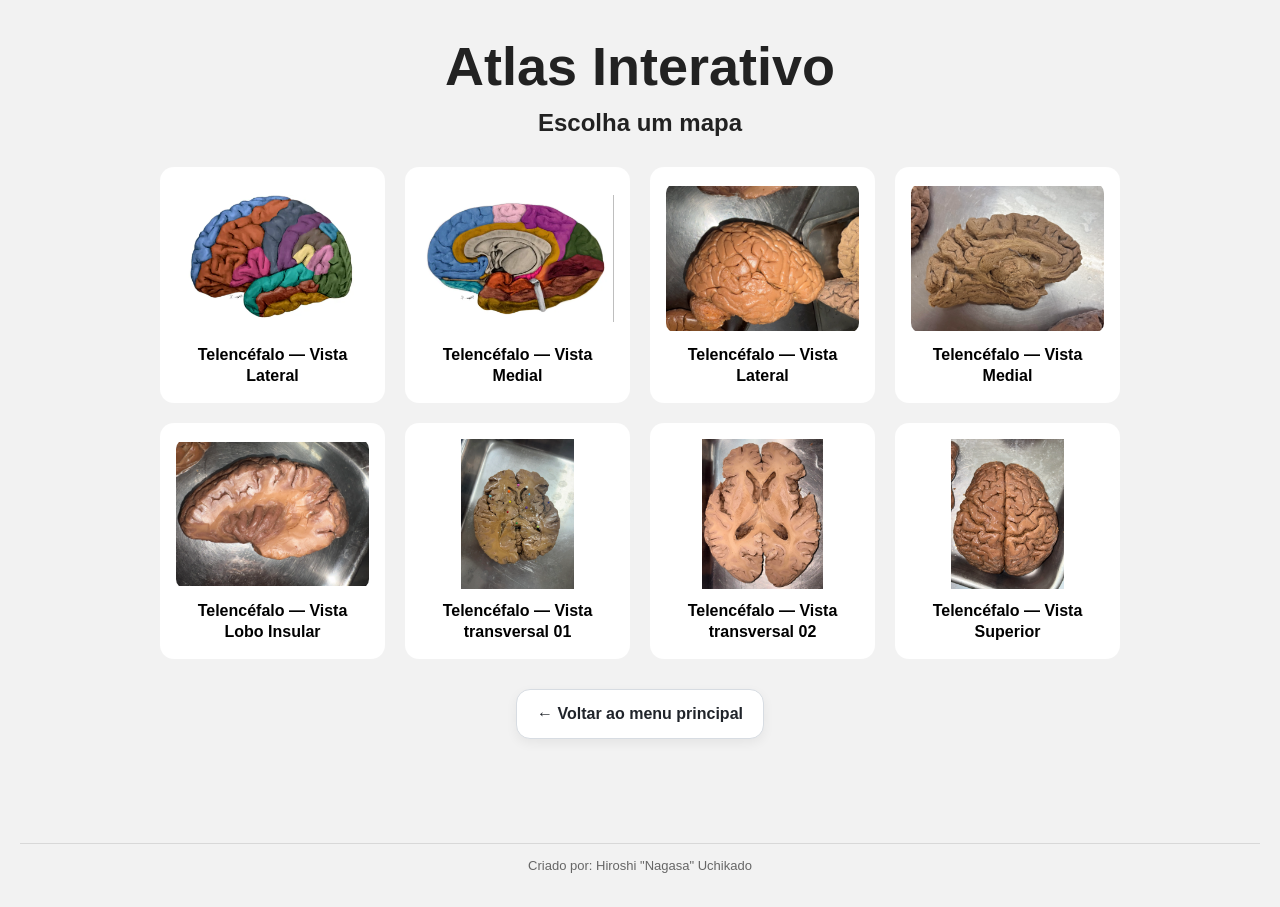
==== commit de5e9bbe: "tela de loading 2.0" ====
--- a/atlas.html
+++ b/atlas.html
@@ -16,13 +16,40 @@
 
     <link
         rel="stylesheet"
-        href="../style.css"
+        href="style.css"
     >
 
 </head>
 
 
 <body>
+
+
+<!-- ==================================================
+     TELA DE CARREGAMENTO
+     ================================================== -->
+
+<div
+    id="telaCarregamento"
+    class="tela-carregamento"
+>
+
+    <div class="loading-container">
+
+        <div class="loading-spinner">
+        </div>
+
+        <div class="loading-cerebro">
+            🧠
+        </div>
+
+    </div>
+
+    <p>
+        Carregando Atlas...
+    </p>
+
+</div>
 
 
 <main class="game">
@@ -145,7 +172,7 @@
      CARREGADOR DOS MAPAS
      ================================================== -->
 
-<script src="../Mapas/carregarMapas.js"></script>
+<script src="Mapas/carregarMapas.js"></script>
 
 
 <script>
@@ -413,6 +440,9 @@
             "Mapa não encontrado";
 
 
+        esconderLoading();
+
+
         return;
 
     }
@@ -456,6 +486,9 @@
                 mapa
             );
 
+
+            esconderLoading();
+
         };
 
 
@@ -470,6 +503,9 @@
                 "Imagem não encontrada:",
                 mapa.imagem
             );
+
+
+            esconderLoading();
 
         };
 
@@ -973,8 +1009,7 @@
 
 
                 /*
-                    Agora a linha fica levemente
-                    transparente.
+                    Linha levemente transparente.
                 */
 
                 elemento.style.strokeOpacity =
@@ -1023,10 +1058,6 @@
                     cor;
 
 
-                /*
-                    Transparência do preenchimento.
-                */
-
                 elemento.style.fillOpacity =
                     OPACIDADE_POLIGONO;
 
@@ -1034,11 +1065,6 @@
                 elemento.style.stroke =
                     cor;
 
-
-                /*
-                    O contorno continua bem visível,
-                    mas também ligeiramente transparente.
-                */
 
                 elemento.style.strokeOpacity =
                     OPACIDADE_CONTORNO_POLIGONO;
@@ -1299,11 +1325,6 @@
             "1";
 
 
-        /*
-            Mantemos o interior transparente
-            mesmo quando selecionado.
-        */
-
         elementoSelecionado.style.fillOpacity =
             "0.40";
 
@@ -1333,7 +1354,45 @@
 
 
 // ======================================================
-// 19. VOLTAR AO MENU PRINCIPAL
+// 19. ESCONDER TELA DE CARREGAMENTO
+// ======================================================
+
+function esconderLoading() {
+
+    const tela =
+        document.getElementById(
+            "telaCarregamento"
+        );
+
+
+    if (
+        !tela
+    ) {
+
+        return;
+
+    }
+
+
+    tela.classList.add(
+        "oculta"
+    );
+
+
+    setTimeout(
+        function() {
+
+            tela.remove();
+
+        },
+        400
+    );
+
+}
+
+
+// ======================================================
+// 20. VOLTAR AO MENU PRINCIPAL
 // ======================================================
 
 botaoVoltarPrincipal.addEventListener(
@@ -1342,14 +1401,14 @@
     function() {
 
         window.location.href =
-            "../index.html";
+            "index.html";
 
     }
 );
 
 
 // ======================================================
-// 20. INICIAR ATLAS
+// 21. INICIAR ATLAS
 // ======================================================
 
 mapasProntos
@@ -1372,6 +1431,9 @@
             ) {
 
                 mostrarSelecaoAtlas();
+
+
+                esconderLoading();
 
             }
 
@@ -1406,6 +1468,9 @@
             tituloMapaAtlas.textContent =
                 "Erro ao carregar mapas.";
 
+
+            esconderLoading();
+
         }
     );
 
@@ -1414,7 +1479,9 @@
 
 
 <footer class="assinatura-site">
+
     Criado por: Hiroshi "Nagasa" Uchikado
+
 </footer>
 
 
--- a/style.css
+++ b/style.css
@@ -3011,4 +3011,436 @@
 
     background: #f5f5f5;
 
+}
+
+/* ======================================================
+   TELA DE CARREGAMENTO
+   ====================================================== */
+
+.tela-carregamento {
+
+    position: fixed;
+
+    inset: 0;
+
+    z-index: 99999;
+
+    display: flex;
+
+    flex-direction: column;
+
+    align-items: center;
+
+    justify-content: center;
+
+    gap: 20px;
+
+    background: #f2f2f2;
+
+    transition:
+        opacity 0.35s ease,
+        visibility 0.35s ease;
+
+}
+
+
+.tela-carregamento.oculta {
+
+    opacity: 0;
+
+    visibility: hidden;
+
+    pointer-events: none;
+
+}
+
+
+.loading-container {
+
+    position: relative;
+
+    width: 120px;
+
+    height: 120px;
+
+    display: flex;
+
+    align-items: center;
+
+    justify-content: center;
+
+}
+
+
+.loading-spinner {
+
+    position: absolute;
+
+    width: 110px;
+
+    height: 110px;
+
+    border:
+        5px solid
+        rgba(
+            0,
+            0,
+            0,
+            0.10
+        );
+
+    border-top-color: #222;
+
+    border-radius: 50%;
+
+    animation:
+        girarLoading
+        1s
+        linear
+        infinite;
+
+}
+
+
+.loading-cerebro {
+
+    font-size: 60px;
+
+    animation:
+        pulsarCerebro
+        1.2s
+        ease-in-out
+        infinite;
+
+}
+
+
+.tela-carregamento p {
+
+    margin: 0;
+
+    font-size: 18px;
+
+    font-weight: 700;
+
+}
+
+
+@keyframes girarLoading {
+
+    from {
+
+        transform:
+            rotate(
+                0deg
+            );
+
+    }
+
+
+    to {
+
+        transform:
+            rotate(
+                360deg
+            );
+
+    }
+
+}
+
+
+@keyframes pulsarCerebro {
+
+    0% {
+
+        transform:
+            scale(
+                1
+            );
+
+        opacity: 0.80;
+
+    }
+
+
+    50% {
+
+        transform:
+            scale(
+                1.12
+            );
+
+        opacity: 1;
+
+    }
+
+
+    100% {
+
+        transform:
+            scale(
+                1
+            );
+
+        opacity: 0.80;
+
+    }
+
+}
+
+.tela-carregamento-jogo {
+
+    position: fixed;
+    inset: 0;
+
+    z-index: 99999;
+
+    display: flex;
+    flex-direction: column;
+    align-items: center;
+    justify-content: center;
+
+    gap: 20px;
+
+    background: #f2f2f2;
+
+    transition:
+        opacity 0.35s ease,
+        visibility 0.35s ease;
+}
+
+
+.tela-carregamento-jogo.oculta {
+
+    opacity: 0;
+    visibility: hidden;
+
+    pointer-events: none;
+}
+
+
+.loading-container {
+
+    position: relative;
+
+    width: 120px;
+    height: 120px;
+
+    display: flex;
+    align-items: center;
+    justify-content: center;
+}
+
+
+.loading-spinner {
+
+    position: absolute;
+
+    width: 110px;
+    height: 110px;
+
+    border:
+        5px solid
+        rgba(
+            0,
+            0,
+            0,
+            0.10
+        );
+
+    border-top-color: #222;
+
+    border-radius: 50%;
+
+    animation:
+        girarLoading
+        1s
+        linear
+        infinite;
+}
+
+
+.loading-cerebro {
+
+    font-size: 60px;
+
+    animation:
+        pulsarCerebro
+        1.2s
+        ease-in-out
+        infinite;
+}
+
+
+.tela-carregamento-jogo p {
+
+    margin: 0;
+
+    font-size: 20px;
+
+    font-weight: 700;
+}
+
+
+@keyframes girarLoading {
+
+    from {
+        transform: rotate(0deg);
+    }
+
+    to {
+        transform: rotate(360deg);
+    }
+
+}
+
+
+@keyframes pulsarCerebro {
+
+    0% {
+        transform: scale(1);
+        opacity: 0.8;
+    }
+
+    50% {
+        transform: scale(1.12);
+        opacity: 1;
+    }
+
+    100% {
+        transform: scale(1);
+        opacity: 0.8;
+    }
+
+}
+
+/* ======================================================
+   LOADING GLOBAL
+   ====================================================== */
+
+.tela-carregamento {
+
+    position: fixed;
+    inset: 0;
+
+    z-index: 99999;
+
+    display: flex;
+    flex-direction: column;
+    align-items: center;
+    justify-content: center;
+
+    gap: 20px;
+
+    background: #f2f2f2;
+
+    transition:
+        opacity 0.35s ease,
+        visibility 0.35s ease;
+}
+
+
+.tela-carregamento.oculta {
+
+    opacity: 0;
+    visibility: hidden;
+
+    pointer-events: none;
+}
+
+
+.loading-container {
+
+    position: relative;
+
+    width: 120px;
+    height: 120px;
+
+    display: flex;
+    align-items: center;
+    justify-content: center;
+}
+
+
+.loading-spinner {
+
+    position: absolute;
+
+    width: 110px;
+    height: 110px;
+
+    border:
+        5px solid
+        rgba(
+            0,
+            0,
+            0,
+            0.10
+        );
+
+    border-top-color: #222;
+
+    border-radius: 50%;
+
+    animation:
+        girarLoading
+        1s
+        linear
+        infinite;
+}
+
+
+.loading-cerebro {
+
+    font-size: 60px;
+
+    animation:
+        pulsarCerebro
+        1.2s
+        ease-in-out
+        infinite;
+}
+
+
+.tela-carregamento p {
+
+    margin: 0;
+
+    font-size: 20px;
+
+    font-weight: 700;
+}
+
+
+@keyframes girarLoading {
+
+    from {
+        transform: rotate(0deg);
+    }
+
+    to {
+        transform: rotate(360deg);
+    }
+
+}
+
+
+@keyframes pulsarCerebro {
+
+    0% {
+        transform: scale(1);
+        opacity: 0.8;
+    }
+
+    50% {
+        transform: scale(1.12);
+        opacity: 1;
+    }
+
+    100% {
+        transform: scale(1);
+        opacity: 0.8;
+    }
+
 }
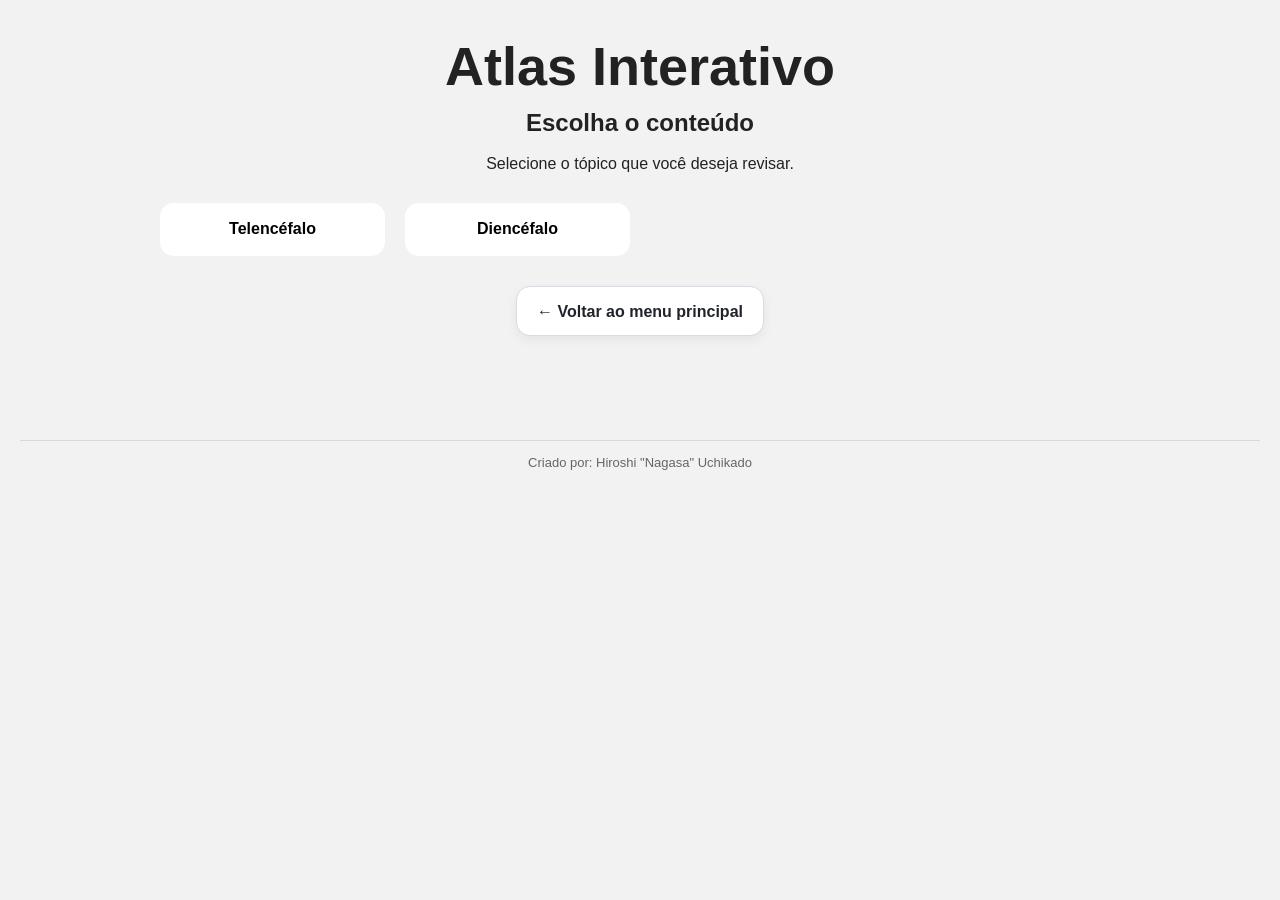
==== commit 8eafa1c9: "att do projeto" ====
--- a/atlas.html
+++ b/atlas.html
@@ -65,20 +65,28 @@
 
 
     <!-- ==================================================
-         SELEÇÃO DE MAPAS
+         SELEÇÃO DE TÓPICOS
          ================================================== -->
 
-    <section id="telaSelecaoAtlas">
+    <section
+        id="telaTopicosAtlas"
+    >
 
         <h2>
-            Escolha um mapa
+            Escolha o conteúdo
         </h2>
 
+        <p>
+            Selecione o tópico que você deseja revisar.
+        </p>
+
+
         <div
-            id="menuMapasAtlas"
+            id="menuTopicosAtlas"
             class="menu-mapas"
         >
         </div>
+
 
         <div class="acoes-atlas">
 
@@ -96,6 +104,42 @@
 
 
     <!-- ==================================================
+         SELEÇÃO DE MAPAS
+         ================================================== -->
+
+    <section
+        id="telaSelecaoAtlas"
+        style="display: none;"
+    >
+
+        <h2 id="tituloTopicoAtlas">
+            Escolha um mapa
+        </h2>
+
+
+        <div
+            id="menuMapasAtlas"
+            class="menu-mapas"
+        >
+        </div>
+
+
+        <div class="acoes-atlas">
+
+            <button
+                id="voltarTopicosAtlas"
+                class="botao-acao"
+                type="button"
+            >
+                ← Voltar aos conteúdos
+            </button>
+
+        </div>
+
+    </section>
+
+
+    <!-- ==================================================
          MAPA ABERTO
          ================================================== -->
 
@@ -108,9 +152,11 @@
             Carregando mapa...
         </h2>
 
+
         <p>
             Clique ou toque em uma estrutura para identificá-la.
         </p>
+
 
         <div
             id="infoAtlas"
@@ -179,8 +225,44 @@
 
 
 // ======================================================
-// 1. ELEMENTOS
-// ======================================================
+// 1. NOMES DOS TÓPICOS
+// ======================================================
+
+const TOPICOS_ATLAS = {
+
+    medula:
+        "Medula Espinhal",
+
+    tronco:
+        "Tronco Encefálico",
+
+    cerebelo:
+        "Cerebelo",
+
+    diencefalo:
+        "Diencéfalo",
+
+    telencefalo:
+        "Telencéfalo",
+
+    vascularizacao:
+        "Vascularização do SN",
+
+    nucleosdabase:
+        "Núcleos da Base e Regiões Capsulares"
+
+};
+
+
+// ======================================================
+// 2. ELEMENTOS
+// ======================================================
+
+const telaTopicosAtlas =
+    document.getElementById(
+        "telaTopicosAtlas"
+    );
+
 
 const telaSelecaoAtlas =
     document.getElementById(
@@ -194,12 +276,24 @@
     );
 
 
+const menuTopicosAtlas =
+    document.getElementById(
+        "menuTopicosAtlas"
+    );
+
+
 const menuMapasAtlas =
     document.getElementById(
         "menuMapasAtlas"
     );
 
 
+const tituloTopicoAtlas =
+    document.getElementById(
+        "tituloTopicoAtlas"
+    );
+
+
 const tituloMapaAtlas =
     document.getElementById(
         "tituloMapaAtlas"
@@ -230,6 +324,12 @@
     );
 
 
+const botaoVoltarTopicosAtlas =
+    document.getElementById(
+        "voltarTopicosAtlas"
+    );
+
+
 const botaoTrocarMapa =
     document.getElementById(
         "trocarMapaAtlas"
@@ -237,7 +337,15 @@
 
 
 // ======================================================
-// 2. CONFIGURAÇÕES VISUAIS
+// 3. ESTADO
+// ======================================================
+
+let topicoAtlasSelecionado =
+    null;
+
+
+// ======================================================
+// 4. CONFIGURAÇÕES VISUAIS
 // ======================================================
 
 const LARGURA_LINHA_NORMAL =
@@ -265,7 +373,7 @@
 
 
 // ======================================================
-// 3. CONFIGURAÇÃO DO TOQUE MOBILE
+// 5. CONFIGURAÇÃO DO TOQUE MOBILE
 // ======================================================
 
 const RAIO_TOQUE_LINHA_MOBILE =
@@ -273,7 +381,7 @@
 
 
 // ======================================================
-// 4. URL
+// 6. URL
 // ======================================================
 
 const parametrosAtlas =
@@ -289,17 +397,274 @@
 
 
 // ======================================================
-// 5. CRIAR CARDS DOS MAPAS
-// ======================================================
-
-function criarCardsAtlas() {
-
-    menuMapasAtlas.innerHTML =
-        "";
+// 7. DESCOBRIR TÓPICO DO MAPA
+// ======================================================
+
+function obterTopicoMapaAtlas(
+    mapa
+) {
+
+    if (
+        mapa &&
+        mapa.topico
+    ) {
+
+        return mapa.topico;
+
+    }
+
+
+    if (
+        typeof window.definicoesMapas !==
+        "undefined"
+    ) {
+
+        const definicao =
+            window.definicoesMapas.find(
+                function(item) {
+
+                    return (
+                        item.id ===
+                        mapa.id
+                    );
+
+                }
+            );
+
+
+        if (
+            definicao &&
+            definicao.topico
+        ) {
+
+            return definicao.topico;
+
+        }
+
+    }
+
+
+    return null;
+
+}
+
+
+// ======================================================
+// 8. DESCOBRIR TÓPICO DA ESTRUTURA
+// ======================================================
+
+function obterTopicoEstruturaAtlas(
+    estrutura
+) {
+
+    if (
+        !estrutura ||
+        !estrutura.id
+    ) {
+
+        return null;
+
+    }
+
+
+    const id =
+        estrutura.id
+            .toLowerCase();
+
+
+    // ==================================================
+    // TELENCÉFALO
+    // ==================================================
+
+    if (
+        id.startsWith("giro_") ||
+        id.startsWith("sulco_") ||
+        id.startsWith("lobo_") ||
+        id.startsWith("lobulo_") ||
+        id.startsWith("nucleosdabase_") ||
+        id.startsWith("trans_")
+    ) {
+
+        return "telencefalo";
+
+    }
+
+
+    // ==================================================
+    // DIENCÉFALO
+    // ==================================================
+
+    if (
+        id.startsWith("talamo_") ||
+        id.startsWith("hipotalamo_") ||
+        id.startsWith("epitalamo_") ||
+        id.startsWith("subtalamo_")
+    ) {
+
+        return "diencefalo";
+
+    }
+
+
+    return null;
+
+}
+
+
+// ======================================================
+// 9. VERIFICAR SE MAPA PERTENCE AO TÓPICO
+// ======================================================
+
+function mapaPertenceAoTopicoAtlas(
+    mapa,
+    topico
+) {
+
+    if (
+        !mapa ||
+        !topico
+    ) {
+
+        return false;
+
+    }
+
+
+    if (
+        Array.isArray(
+            mapa.estruturas
+        )
+    ) {
+
+        const possui =
+            mapa.estruturas.some(
+                function(
+                    estrutura
+                ) {
+
+                    return (
+                        obterTopicoEstruturaAtlas(
+                            estrutura
+                        ) ===
+                        topico
+                    );
+
+                }
+            );
+
+
+        if (
+            possui
+        ) {
+
+            return true;
+
+        }
+
+    }
+
+
+    return (
+        obterTopicoMapaAtlas(
+            mapa
+        ) ===
+        topico
+    );
+
+}
+
+
+// ======================================================
+// 10. DESCOBRIR TÓPICOS DISPONÍVEIS
+// ======================================================
+
+function obterTopicosDisponiveisAtlas() {
+
+    const topicos =
+        new Set();
 
 
     catalogoMapas.forEach(
         function(mapa) {
+
+            const topicoMapa =
+                obterTopicoMapaAtlas(
+                    mapa
+                );
+
+
+            if (
+                topicoMapa
+            ) {
+
+                topicos.add(
+                    topicoMapa
+                );
+
+            }
+
+
+            if (
+                Array.isArray(
+                    mapa.estruturas
+                )
+            ) {
+
+                mapa.estruturas.forEach(
+                    function(
+                        estrutura
+                    ) {
+
+                        const topicoEstrutura =
+                            obterTopicoEstruturaAtlas(
+                                estrutura
+                            );
+
+
+                        if (
+                            topicoEstrutura
+                        ) {
+
+                            topicos.add(
+                                topicoEstrutura
+                            );
+
+                        }
+
+                    }
+                );
+
+            }
+
+        }
+    );
+
+
+    return Array.from(
+        topicos
+    );
+
+}
+
+
+// ======================================================
+// 11. CRIAR CARDS DOS TÓPICOS
+// ======================================================
+
+function criarCardsTopicosAtlas() {
+
+    menuTopicosAtlas.innerHTML =
+        "";
+
+
+    const topicos =
+        obterTopicosDisponiveisAtlas();
+
+
+    topicos.forEach(
+        function(
+            topico
+        ) {
 
             const card =
                 document.createElement(
@@ -307,6 +672,193 @@
                 );
 
 
+            card.type =
+                "button";
+
+
+            card.classList.add(
+                "card-atlas"
+            );
+
+
+            const titulo =
+                document.createElement(
+                    "span"
+                );
+
+
+            titulo.textContent =
+                TOPICOS_ATLAS[
+                    topico
+                ] ||
+                topico;
+
+
+            card.appendChild(
+                titulo
+            );
+
+
+            card.addEventListener(
+                "click",
+
+                function() {
+
+                    topicoAtlasSelecionado =
+                        topico;
+
+
+                    mostrarMapasDoTopico(
+                        topico
+                    );
+
+                }
+            );
+
+
+            menuTopicosAtlas.appendChild(
+                card
+            );
+
+        }
+    );
+
+
+    console.log(
+        "Tópicos do Atlas:",
+        topicos
+    );
+
+}
+
+
+// ======================================================
+// 12. MOSTRAR TÓPICOS
+// ======================================================
+
+function mostrarTopicosAtlas() {
+
+    topicoAtlasSelecionado =
+        null;
+
+
+    telaTopicosAtlas.style.display =
+        "block";
+
+
+    telaSelecaoAtlas.style.display =
+        "none";
+
+
+    telaMapaAtlas.style.display =
+        "none";
+
+
+    criarCardsTopicosAtlas();
+
+}
+
+
+// ======================================================
+// 13. MOSTRAR MAPAS DO TÓPICO
+// ======================================================
+
+function mostrarMapasDoTopico(
+    topico
+) {
+
+    topicoAtlasSelecionado =
+        topico;
+
+
+    telaTopicosAtlas.style.display =
+        "none";
+
+
+    telaSelecaoAtlas.style.display =
+        "block";
+
+
+    telaMapaAtlas.style.display =
+        "none";
+
+
+    tituloTopicoAtlas.textContent =
+        TOPICOS_ATLAS[
+            topico
+        ]
+            ? `Escolha um mapa — ${TOPICOS_ATLAS[topico]}`
+            : "Escolha um mapa";
+
+
+    criarCardsAtlas(
+        topico
+    );
+
+}
+
+
+// ======================================================
+// 14. CRIAR CARDS DOS MAPAS
+// ======================================================
+
+function criarCardsAtlas(
+    topico
+) {
+
+    menuMapasAtlas.innerHTML =
+        "";
+
+
+    const mapasFiltrados =
+        catalogoMapas.filter(
+            function(
+                mapa
+            ) {
+
+                return mapaPertenceAoTopicoAtlas(
+                    mapa,
+                    topico
+                );
+
+            }
+        );
+
+
+    if (
+        mapasFiltrados.length ===
+        0
+    ) {
+
+        const mensagem =
+            document.createElement(
+                "p"
+            );
+
+
+        mensagem.textContent =
+            "Nenhum mapa disponível para este conteúdo.";
+
+
+        menuMapasAtlas.appendChild(
+            mensagem
+        );
+
+
+        return;
+
+    }
+
+
+    mapasFiltrados.forEach(
+        function(mapa) {
+
+            const card =
+                document.createElement(
+                    "button"
+                );
+
+
             card.classList.add(
                 "card-atlas"
             );
@@ -362,6 +914,8 @@
                     window.location.href =
                         `atlas.html?mapa=${encodeURIComponent(
                             mapa.id
+                        )}&topico=${encodeURIComponent(
+                            topico
                         )}`;
 
                 }
@@ -377,34 +931,16 @@
 
 
     console.log(
-        "Cards criados:",
-        catalogoMapas.length
+        "Mapas do tópico:",
+        topico,
+        mapasFiltrados.length
     );
 
 }
 
 
 // ======================================================
-// 6. MOSTRAR SELEÇÃO DE MAPAS
-// ======================================================
-
-function mostrarSelecaoAtlas() {
-
-    telaSelecaoAtlas.style.display =
-        "block";
-
-
-    telaMapaAtlas.style.display =
-        "none";
-
-
-    criarCardsAtlas();
-
-}
-
-
-// ======================================================
-// 7. ABRIR MAPA
+// 15. ABRIR MAPA
 // ======================================================
 
 function abrirAtlas(
@@ -428,6 +964,10 @@
         !mapa
     ) {
 
+        telaTopicosAtlas.style.display =
+            "none";
+
+
         telaSelecaoAtlas.style.display =
             "none";
 
@@ -448,6 +988,10 @@
     }
 
 
+    telaTopicosAtlas.style.display =
+        "none";
+
+
     telaSelecaoAtlas.style.display =
         "none";
 
@@ -472,7 +1016,7 @@
 
 
 // ======================================================
-// 8. CARREGAR IMAGEM
+// 16. CARREGAR IMAGEM
 // ======================================================
 
 function carregarImagemAtlas(
@@ -517,7 +1061,7 @@
 
 
 // ======================================================
-// 9. GERAR COR
+// 17. GERAR COR
 // ======================================================
 
 function gerarCorAtlas(
@@ -540,7 +1084,7 @@
 
 
 // ======================================================
-// 10. CONVERTER PONTO DA TELA PARA SVG
+// 18. CONVERTER PONTO DA TELA PARA SVG
 // ======================================================
 
 function obterPontoSVGAtlas(
@@ -580,7 +1124,7 @@
 
 
 // ======================================================
-// 11. DISTÂNCIA ENTRE PONTO E SEGMENTO
+// 19. DISTÂNCIA ENTRE PONTO E SEGMENTO
 // ======================================================
 
 function distanciaPontoSegmento(
@@ -659,7 +1203,7 @@
 
 
 // ======================================================
-// 12. OBTER PONTOS DE UMA LINHA
+// 20. OBTER PONTOS DE UMA LINHA
 // ======================================================
 
 function obterPontosLinhaAtlas(
@@ -732,7 +1276,7 @@
 
 
 // ======================================================
-// 13. DISTÂNCIA ATÉ UMA LINHA
+// 21. DISTÂNCIA ATÉ UMA LINHA
 // ======================================================
 
 function distanciaAteLinhaAtlas(
@@ -756,8 +1300,7 @@
 
 
     if (
-        listaPontos.length <
-        2
+        listaPontos.length < 2
     ) {
 
         return Infinity;
@@ -771,8 +1314,7 @@
 
     for (
         let i = 0;
-        i <
-        listaPontos.length - 1;
+        i < listaPontos.length - 1;
         i++
     ) {
 
@@ -820,7 +1362,7 @@
 
 
 // ======================================================
-// 14. ENCONTRAR LINHA MAIS PRÓXIMA
+// 22. ENCONTRAR LINHA MAIS PRÓXIMA
 // ======================================================
 
 function encontrarLinhaMaisProximaAtlas(
@@ -940,7 +1482,7 @@
 
 
 // ======================================================
-// 15. CRIAR ESTRUTURAS
+// 23. CRIAR ESTRUTURAS
 // ======================================================
 
 function criarEstruturasAtlas(
@@ -1008,10 +1550,6 @@
                     cor;
 
 
-                /*
-                    Linha levemente transparente.
-                */
-
                 elemento.style.strokeOpacity =
                     OPACIDADE_LINHA_NORMAL;
 
@@ -1129,7 +1667,7 @@
 
 
 // ======================================================
-// 16. SELEÇÃO POR MOUSE / TOUCH
+// 24. SELEÇÃO POR MOUSE / TOUCH
 // ======================================================
 
 svgAtlas.addEventListener(
@@ -1183,11 +1721,6 @@
             );
 
 
-        /*
-            Se existir uma linha dentro do raio
-            de toque, selecionamos a mais próxima.
-        */
-
         if (
             linhaMaisProxima
         ) {
@@ -1201,11 +1734,6 @@
 
         }
 
-
-        /*
-            Caso nenhuma linha esteja próxima,
-            usamos o polígono que recebeu o toque.
-        */
 
         if (
             alvoOriginal &&
@@ -1224,7 +1752,7 @@
 
 
 // ======================================================
-// 17. SELECIONAR ESTRUTURA
+// 25. SELECIONAR ESTRUTURA
 // ======================================================
 
 function selecionarEstruturaAtlas(
@@ -1338,7 +1866,22 @@
 
 
 // ======================================================
-// 18. ESCOLHER OUTRO MAPA
+// 26. VOLTAR AOS TÓPICOS
+// ======================================================
+
+botaoVoltarTopicosAtlas.addEventListener(
+    "click",
+
+    function() {
+
+        mostrarTopicosAtlas();
+
+    }
+);
+
+
+// ======================================================
+// 27. ESCOLHER OUTRO MAPA
 // ======================================================
 
 botaoTrocarMapa.addEventListener(
@@ -1346,15 +1889,36 @@
 
     function() {
 
-        window.location.href =
-            "atlas.html";
+        const topicoURL =
+            parametrosAtlas.get(
+                "topico"
+            );
+
+
+        if (
+            topicoURL
+        ) {
+
+            window.location.href =
+                `atlas.html?topico=${encodeURIComponent(
+                    topicoURL
+                )}`;
+
+        }
+
+        else {
+
+            window.location.href =
+                "atlas.html";
+
+        }
 
     }
 );
 
 
 // ======================================================
-// 19. ESCONDER TELA DE CARREGAMENTO
+// 28. ESCONDER TELA DE CARREGAMENTO
 // ======================================================
 
 function esconderLoading() {
@@ -1392,7 +1956,7 @@
 
 
 // ======================================================
-// 20. VOLTAR AO MENU PRINCIPAL
+// 29. VOLTAR AO MENU PRINCIPAL
 // ======================================================
 
 botaoVoltarPrincipal.addEventListener(
@@ -1408,7 +1972,7 @@
 
 
 // ======================================================
-// 21. INICIAR ATLAS
+// 30. INICIAR ATLAS
 // ======================================================
 
 mapasProntos
@@ -1426,25 +1990,59 @@
             );
 
 
+            const topicoURL =
+                parametrosAtlas.get(
+                    "topico"
+                );
+
+
+            // ==========================================
+            // MAPA ESPECÍFICO
+            // ==========================================
+
             if (
-                !idMapaSelecionado
+                idMapaSelecionado
             ) {
-
-                mostrarSelecaoAtlas();
-
-
-                esconderLoading();
-
-            }
-
-
-            else {
 
                 abrirAtlas(
                     idMapaSelecionado
                 );
 
+
+                return;
+
             }
+
+
+            // ==========================================
+            // TÓPICO ESPECÍFICO
+            // ==========================================
+
+            if (
+                topicoURL
+            ) {
+
+                mostrarMapasDoTopico(
+                    topicoURL
+                );
+
+
+                esconderLoading();
+
+
+                return;
+
+            }
+
+
+            // ==========================================
+            // TELA INICIAL DO ATLAS
+            // ==========================================
+
+            mostrarTopicosAtlas();
+
+
+            esconderLoading();
 
         }
     )
@@ -1457,6 +2055,10 @@
             );
 
 
+            telaTopicosAtlas.style.display =
+                "none";
+
+
             telaSelecaoAtlas.style.display =
                 "none";
 
